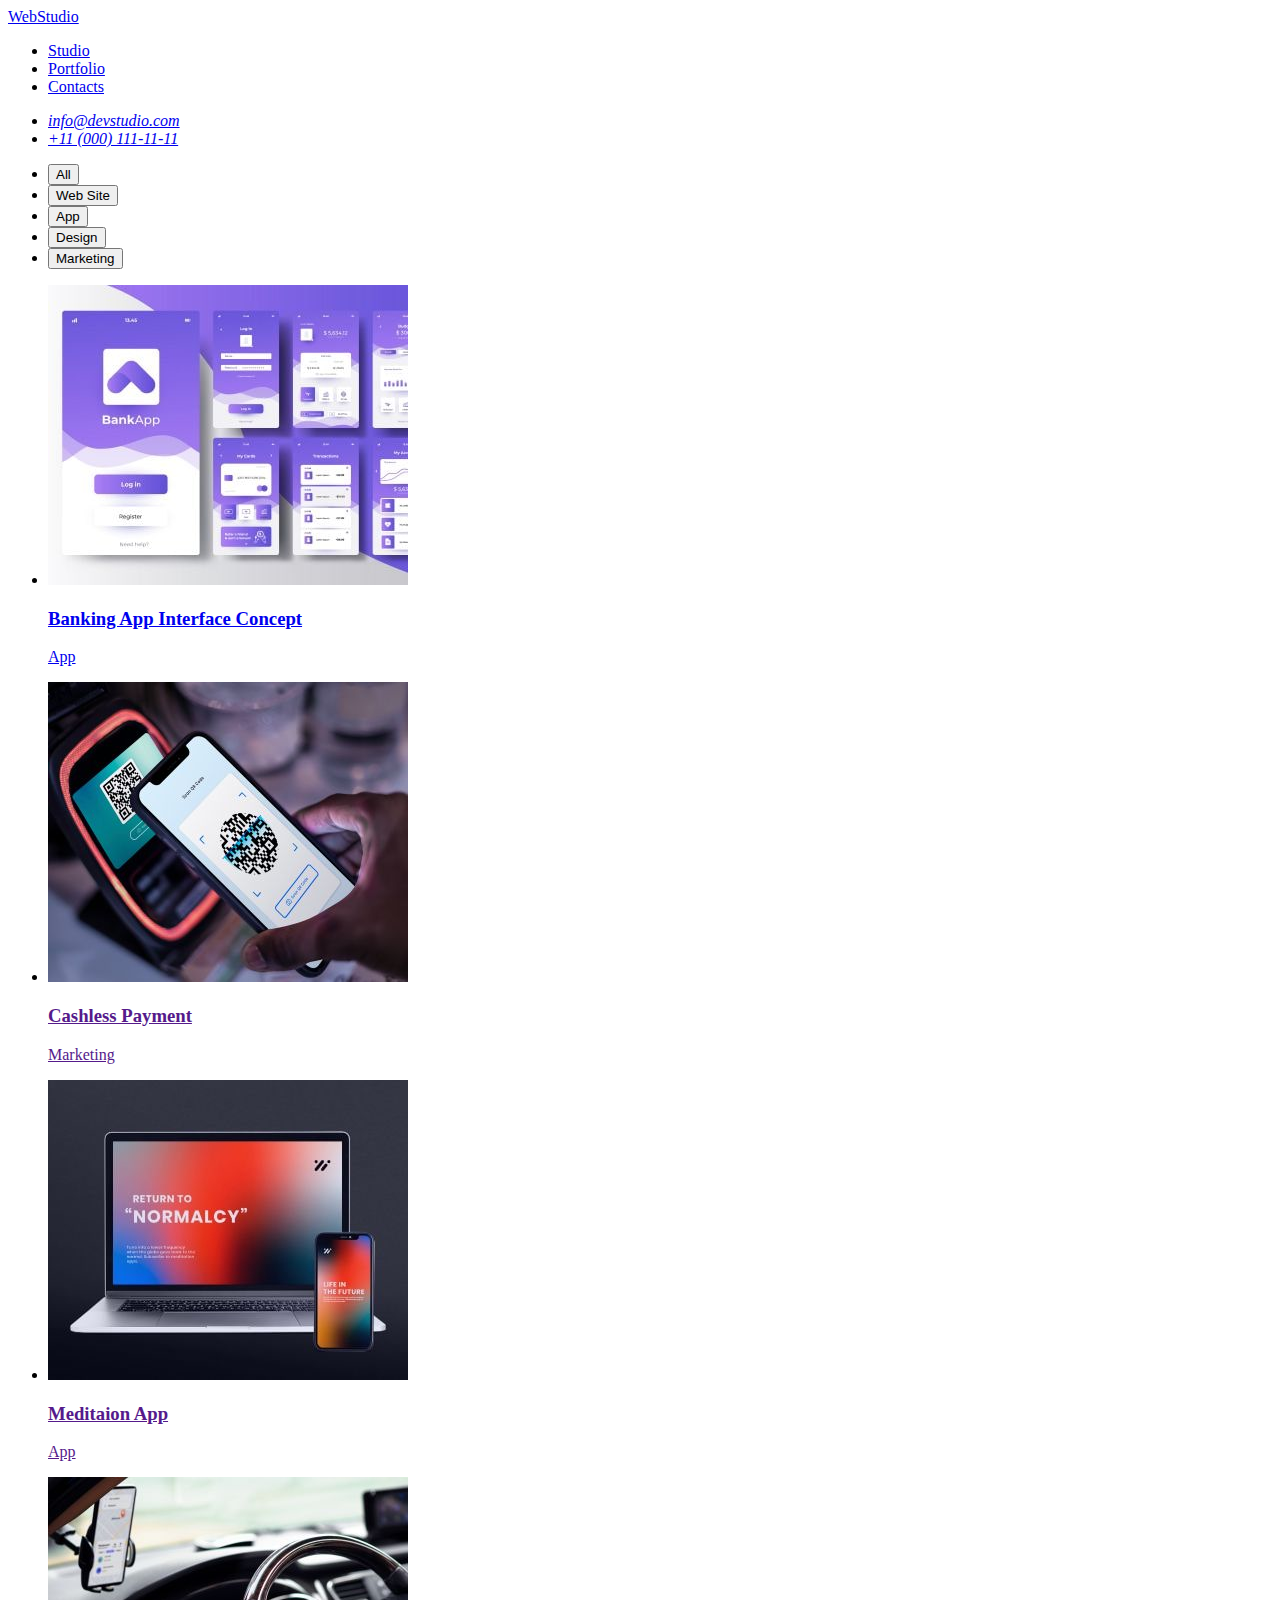
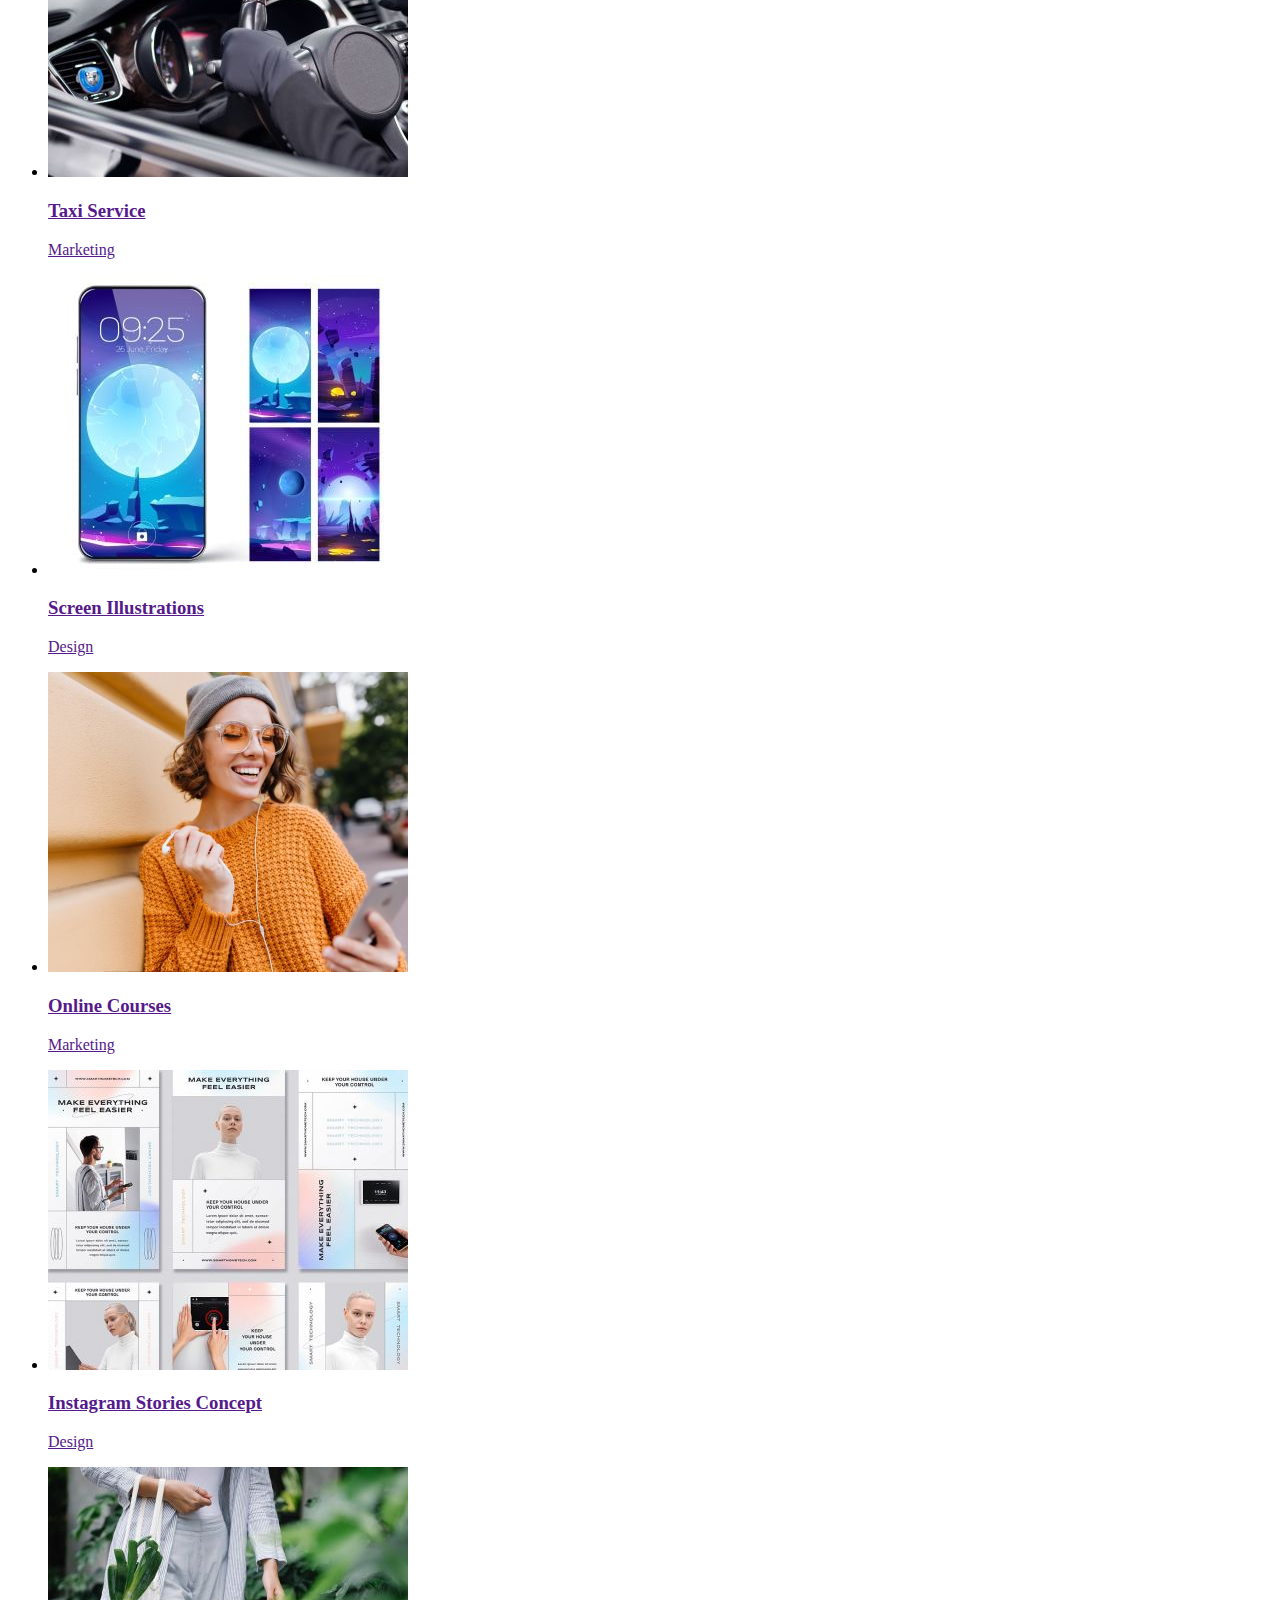
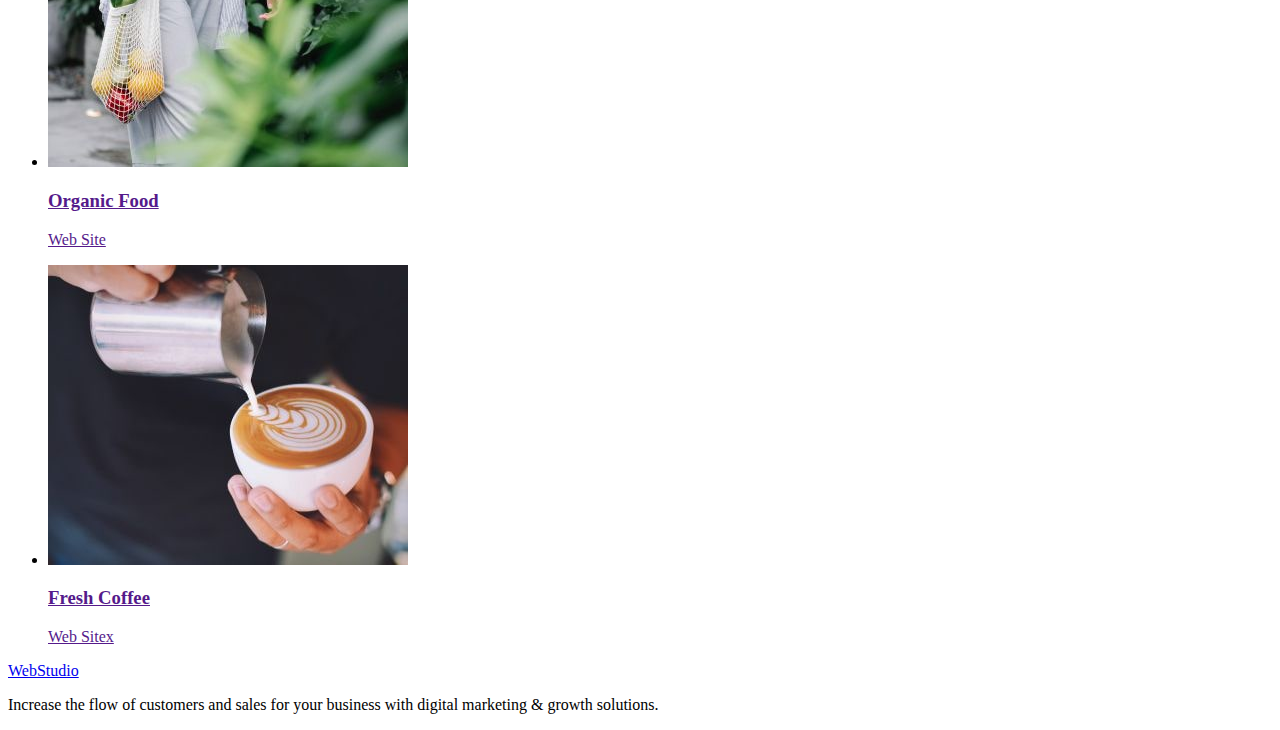
==== portfolio.html @ 6f284af7 "Create portfolio.html" ====
<!DOCTYPE html>
<html lang="en">
  <head>
    <meta charset="UTF-8" />
    <meta http-equiv="X-UA-Compatible" content="IE=edge" />
    <meta name="viewport" content="width=device-width, initial-scale=1.0" />
    <title>Портфоліо</title>
  </head>
  <body>
    <header>
      <nav>
        <a href="./index.html">WebStudio</a>
        <ul>
          <li><a href="./portfolio.html">Studio</a></li>
          <li><a href="./portfolio.html">Portfolio</a></li>
          <li><a href="./portfolio.html">Contacts</a></li>
        </ul>
      </nav>
      <address>
        <ul>
          <li><a href="mailto:info@devstudio.com">info@devstudio.com</a></li>
          <li><a href="tel:+110001111111">+11 (000) 111-11-11</a></li>
        </ul>
      </address>
    </header>
    <main>
      <!-- Filter button Active -->
      <section>
        <h1 hidden>Filter Btn Active</h1>
        <ul>
          <li><button type="button">All</button></li>
          <li><button type="button">Web Site</button></li>
          <li><button type="button">App</button></li>
          <li><button type="button">Design</button></li>
          <li><button type="button">Marketing</button></li>
        </ul>

        <!-- Portfolio project -->

        <ul>
          <h2 hidden>Portfolio project</h2>
          <li>
            <a href="./index.html">
              <img src="./images/banking-app.jpg" alt="bank app" width="360" />
              <h3>Banking App Interface Concept</h3>
              <p>App</p>
            </a>
          </li>
          <li>
            <a href="">
              <img
                src="./images/cashless-payment.jpg"
                alt="cashless-payment"
                width="360"
              />
              <h3>Cashless Payment</h3>
              <p>Marketing</p>
            </a>
          </li>
          <li>
            <a href="">
              <img
                src="./images/meditaion-app.jpg"
                alt="meditaion-app"
                width="360"
              />
              <h3>Meditaion App</h3>
              <p>App</p>
            </a>
          </li>
          <li>
            <a href="">
              <img
                src="./images/taxi-service.jpg"
                alt="taxi-service"
                width="360"
              />
              <h3>Taxi Service</h3>
              <p>Marketing</p>
            </a>
          </li>
          <li>
            <a href="">
              <img
                src="./images/screen-illustrations.jpg"
                alt="screen-illustrations"
                width="360"
              />
              <h3>Screen Illustrations</h3>
              <p>Design</p>
            </a>
          </li>
          <li>
            <a href="">
              <img
                src="./images/online-courses.jpg"
                alt="online-courses"
                width="360"
              />
              <h3>Online Courses</h3>
              <p>Marketing</p>
            </a>
          </li>
          <li>
            <a href="">
              <img
                src="./images/instagram-stories-concept.jpg"
                alt="instagram-stories-concept"
                width="360"
              />
              <h3>Instagram Stories Concept</h3>
              <p>Design</p>
            </a>
          </li>
          <li>
            <a href="">
              <img
                src="./images/organic-foog.jpg"
                alt="organic-foog"
                width="360"
              />
              <h3>Organic Food</h3>
              <p>Web Site</p>
            </a>
          </li>
          <li>
            <a href="">
              <img
                src="./images/fresh-coffee.jpg"
                alt="fresh-coffee"
                width="360"
              />
              <h3>Fresh Coffee</h3>
              <p>Web Sitex</p>
            </a>
          </li>
        </ul>
      </section>
    </main>
    <footer>
      <a href="./index.html">WebStudio</a>
      <p>
        Increase the flow of customers and sales for your business with digital
        marketing & growth solutions.
      </p>
    </footer>
  </body>
</html>
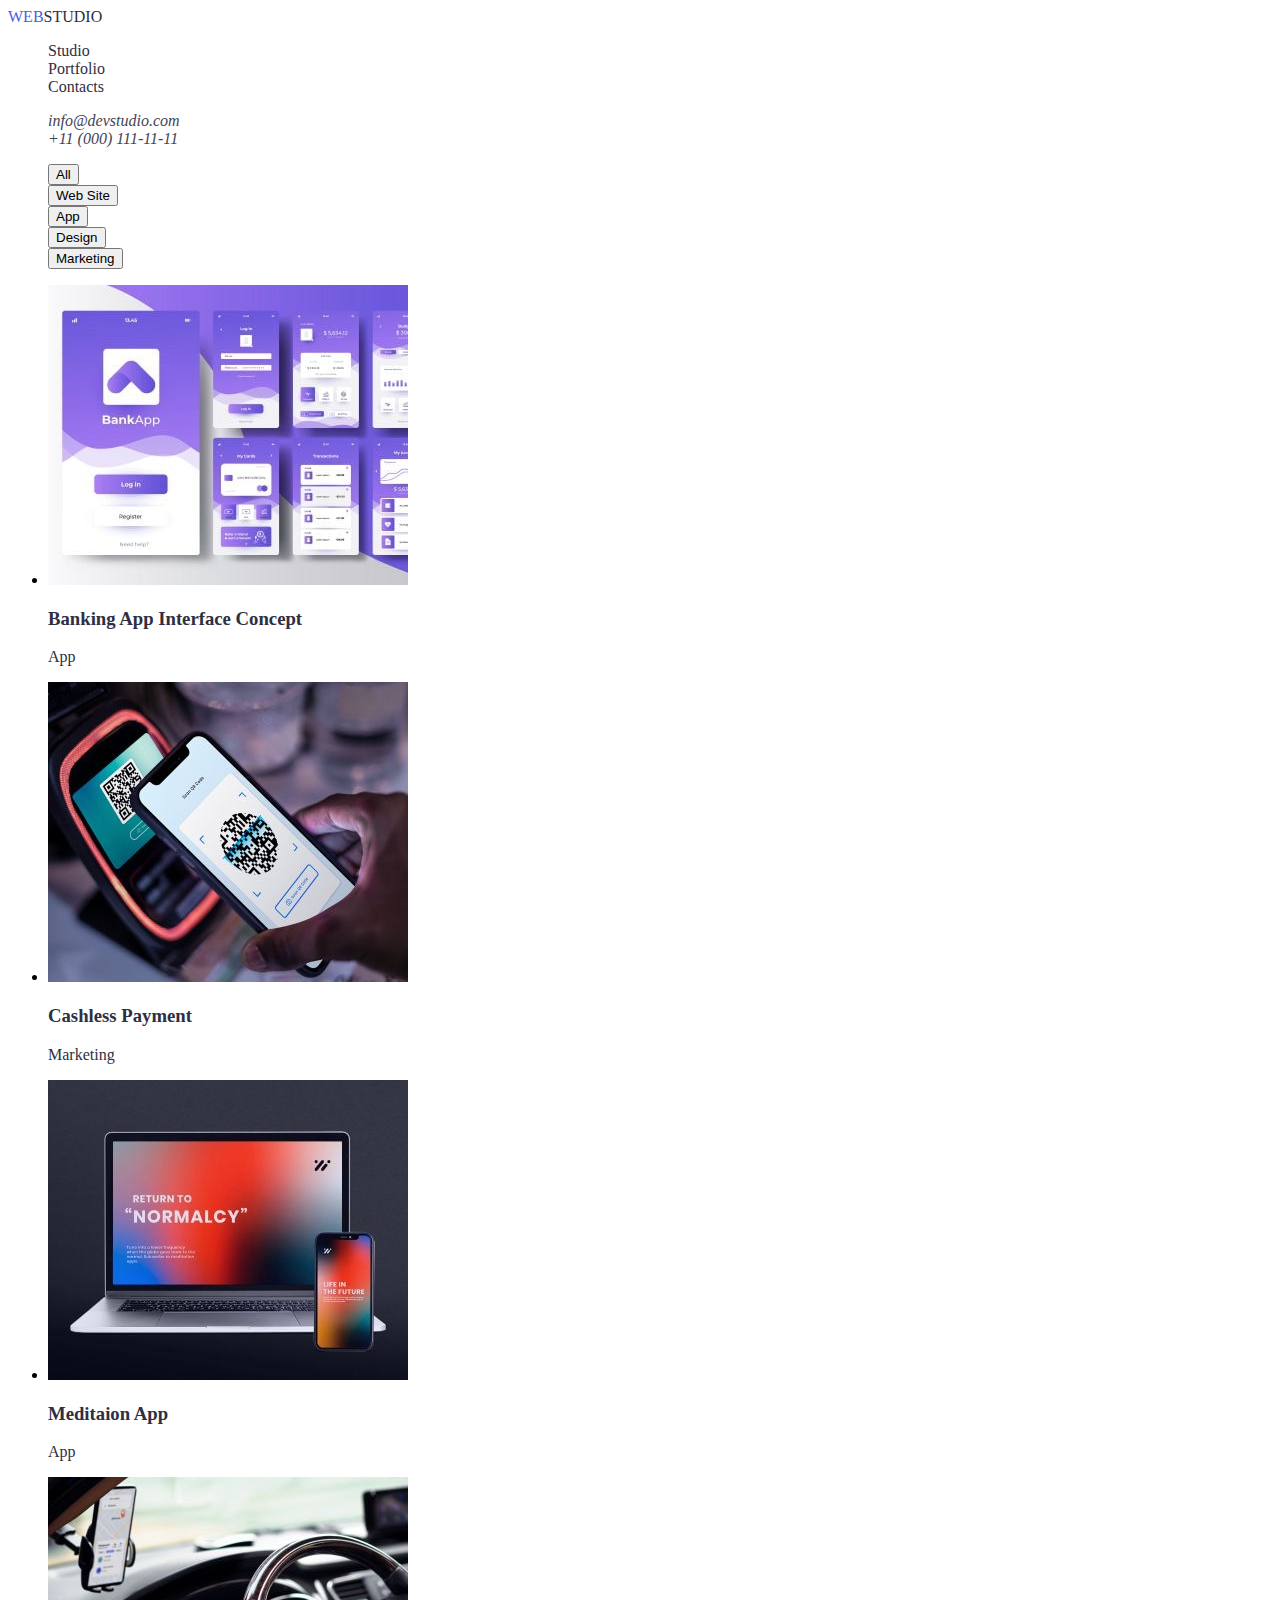
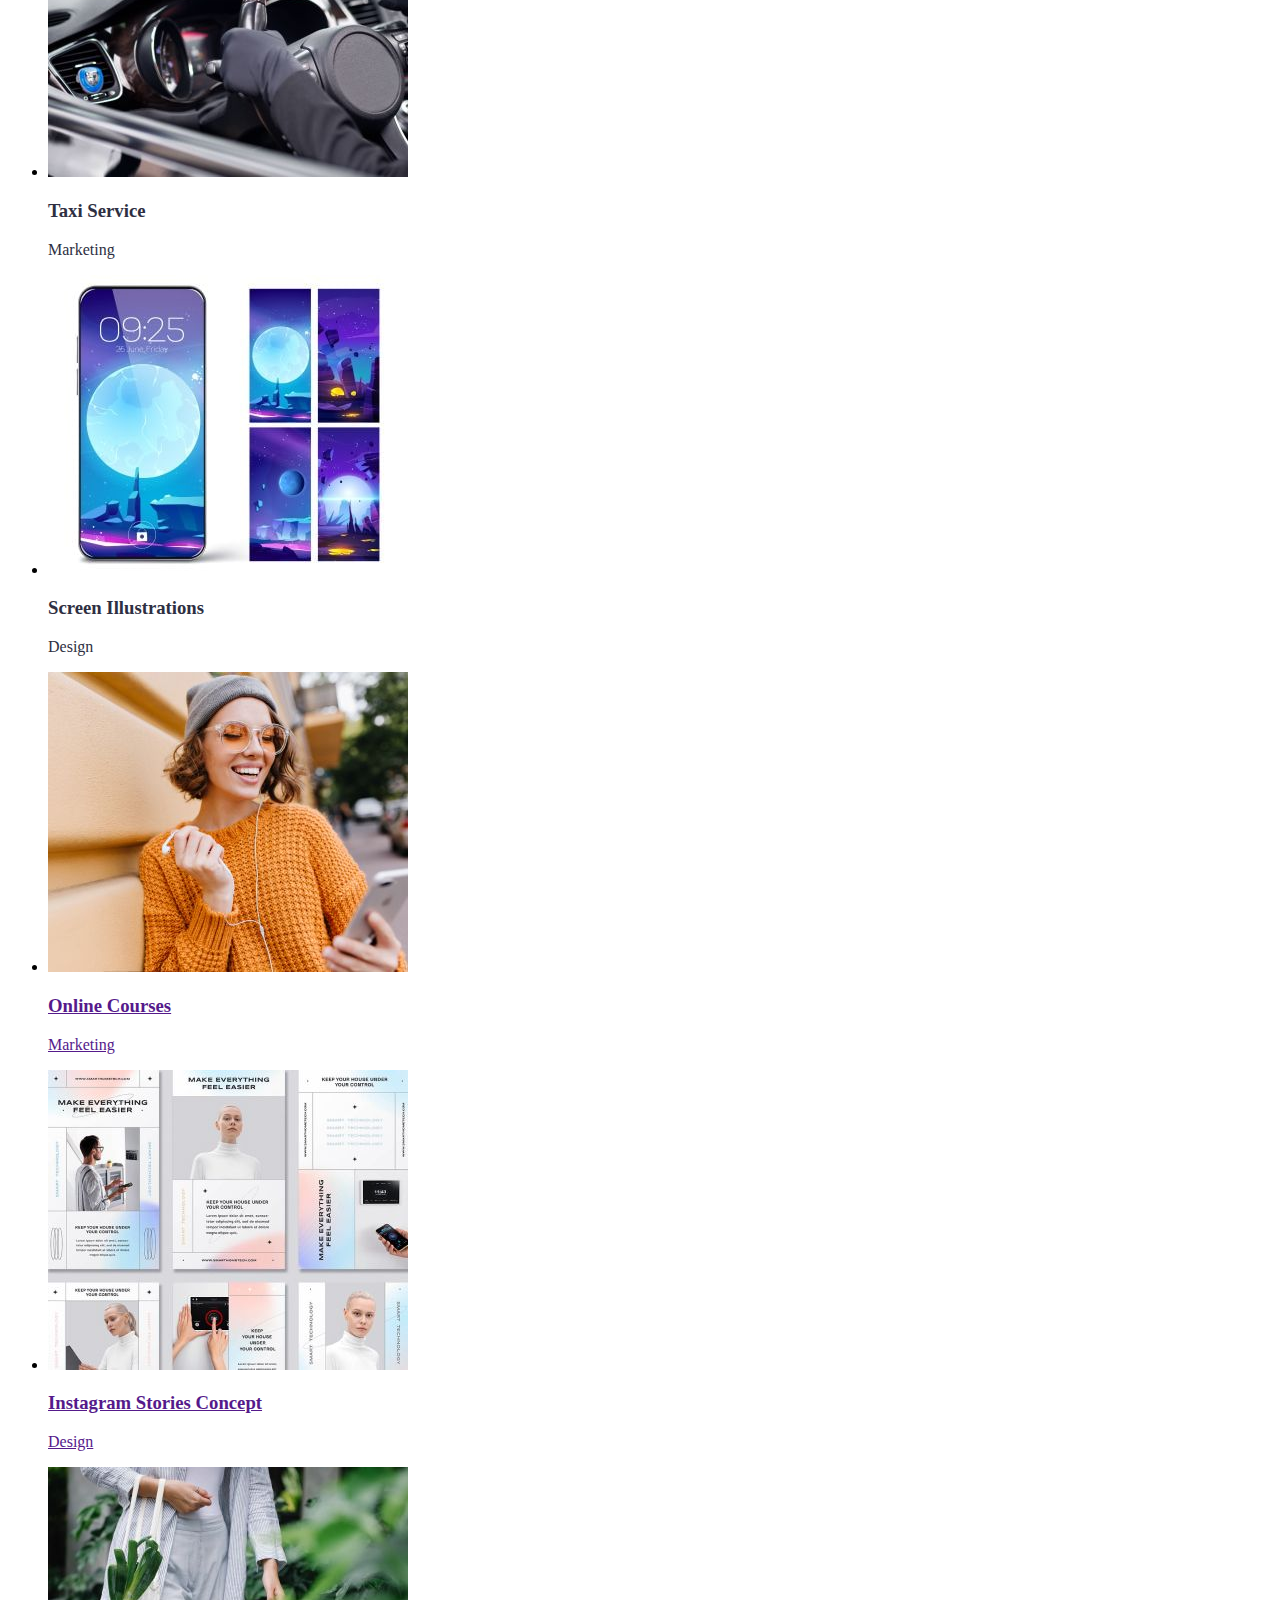
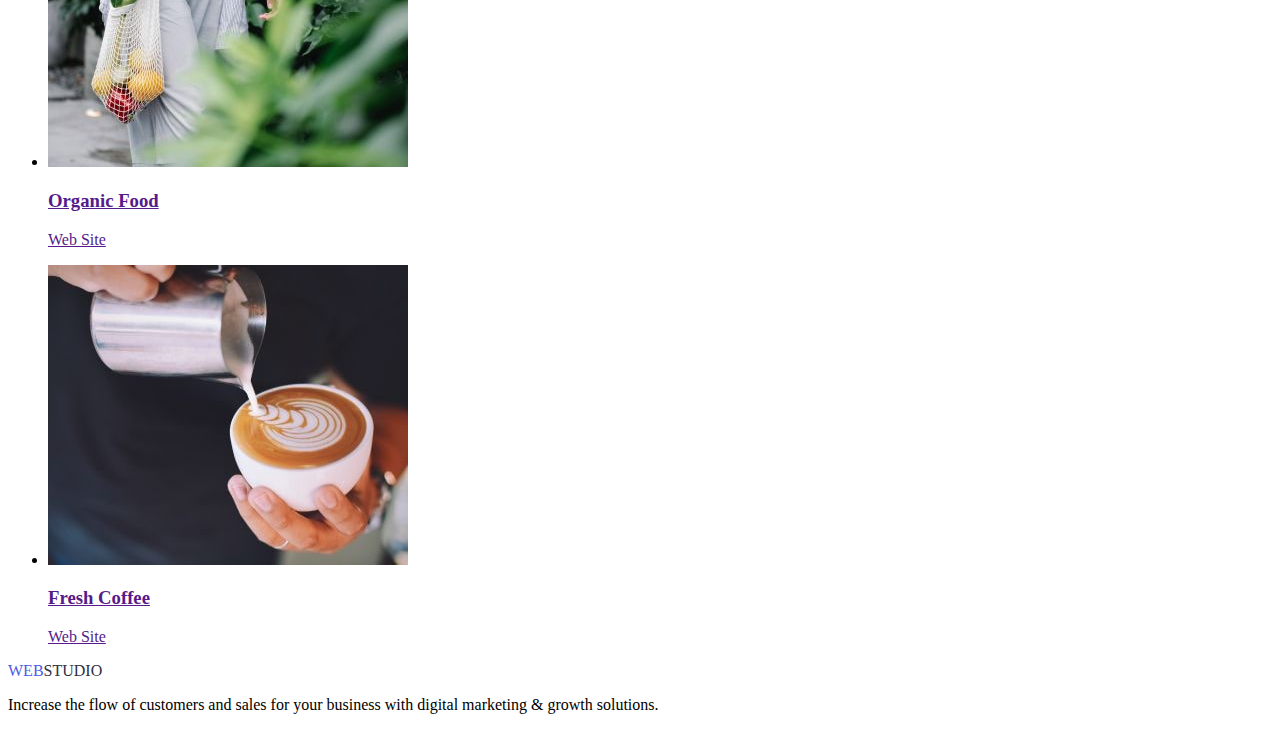
==== commit 5932dd14: "240223" ====
--- a/portfolio.html
+++ b/portfolio.html
@@ -4,22 +4,37 @@
     <meta charset="UTF-8" />
     <meta http-equiv="X-UA-Compatible" content="IE=edge" />
     <meta name="viewport" content="width=device-width, initial-scale=1.0" />
+    <link rel="preconnect" href="https://fonts.googleapis.com" />
+    <link rel="preconnect" href="https://fonts.gstatic.com" crossorigin />
+    <link
+      href="https://fonts.googleapis.com/css2?family=Raleway:wght@400;500;800&family=Roboto:wght@700&display=swap"
+      rel="stylesheet"
+    />
+    <link rel="stylesheet" href="./css/styles.css" />
     <title>Портфоліо</title>
   </head>
   <body>
-    <header>
-      <nav>
-        <a href="./index.html">WebStudio</a>
-        <ul>
-          <li><a href="./portfolio.html">Studio</a></li>
-          <li><a href="./portfolio.html">Portfolio</a></li>
-          <li><a href="./portfolio.html">Contacts</a></li>
+    <header class="page-header">
+      <nav class="nav">
+        <a href="./index.html" class="logo"
+          ><span class="letter">WEB</span>STUDIO</a
+        >
+        <ul class="menu list">
+          <li><a href="./index.html" class="link">Studio</a></li>
+          <li><a href="./portfolio.html" class="link">Portfolio</a></li>
+          <li><a href="./index.html" class="link">Contacts</a></li>
         </ul>
       </nav>
       <address>
-        <ul>
-          <li><a href="mailto:info@devstudio.com">info@devstudio.com</a></li>
-          <li><a href="tel:+110001111111">+11 (000) 111-11-11</a></li>
+        <ul class="address list">
+          <li>
+            <a href="mailto:info@devstudio.com" class="link"
+              >info@devstudio.com</a
+            >
+          </li>
+          <li>
+            <a href="tel:+110001111111" class="link">+11 (000) 111-11-11</a>
+          </li>
         </ul>
       </address>
     </header>
@@ -27,7 +42,7 @@
       <!-- Filter button Active -->
       <section>
         <h1 hidden>Filter Btn Active</h1>
-        <ul>
+        <ul class="list">
           <li><button type="button">All</button></li>
           <li><button type="button">Web Site</button></li>
           <li><button type="button">App</button></li>
@@ -40,14 +55,14 @@
         <ul>
           <h2 hidden>Portfolio project</h2>
           <li>
-            <a href="./index.html">
+            <a href="./index.html" class="link">
               <img src="./images/banking-app.jpg" alt="bank app" width="360" />
               <h3>Banking App Interface Concept</h3>
               <p>App</p>
             </a>
           </li>
           <li>
-            <a href="">
+            <a href="" class="link">
               <img
                 src="./images/cashless-payment.jpg"
                 alt="cashless-payment"
@@ -58,7 +73,7 @@
             </a>
           </li>
           <li>
-            <a href="">
+            <a href="" class="link">
               <img
                 src="./images/meditaion-app.jpg"
                 alt="meditaion-app"
@@ -69,7 +84,7 @@
             </a>
           </li>
           <li>
-            <a href="">
+            <a href="" class="link">
               <img
                 src="./images/taxi-service.jpg"
                 alt="taxi-service"
@@ -80,7 +95,7 @@
             </a>
           </li>
           <li>
-            <a href="">
+            <a href="" class="link">
               <img
                 src="./images/screen-illustrations.jpg"
                 alt="screen-illustrations"
@@ -131,14 +146,16 @@
                 width="360"
               />
               <h3>Fresh Coffee</h3>
-              <p>Web Sitex</p>
+              <p>Web Site</p>
             </a>
           </li>
         </ul>
       </section>
     </main>
     <footer>
-      <a href="./index.html">WebStudio</a>
+      <a href="./index.html" class="logo"
+        ><span class="letter">WEB</span>STUDIO</a
+      >
       <p>
         Increase the flow of customers and sales for your business with digital
         marketing & growth solutions.
--- a/css/styles.css
+++ b/css/styles.css
@@ -0,0 +1,50 @@
+/* основний колір  #434455 */
+/* другорядний колір заголовків h3, меню навігаці, лого #2E2F42 */
+/* колір головного заголовка  #FFFFFF */
+/* основний колір фону #FFFFFF */
+/* колір лого "WEB" #4D5AE5 */
+
+:root {
+--color-primary: #434455;
+--color-secondary:#2E2F42;
+--color-background-primary:#FFFFFF;
+--color-logo-links:#4D5AE5;
+--color-pressed-state:#404BBF;
+}
+
+body {
+    background-color: #ffffff;
+}
+/* Скидування стилей списку */
+.list {
+    list-style: none;
+}
+
+
+/* Колір для посилань */
+.link{
+    color: var(--color-secondary);
+    text-decoration: none;
+}
+.address .link {
+color: var(--color-primary);
+}
+/* Наведення на посилання */
+.link:hover,
+.link:focus {
+    color:var(--color-pressed-state);
+}
+
+/* Колір для лого */
+.letter {
+    color:var(--color-logo-links);
+}
+.logo {
+    color:var(--color-secondary);
+    text-decoration: none;
+}
+
+/* Активний стан 
+.link:active {
+    color: var(--color-pressed-state);;
+}*/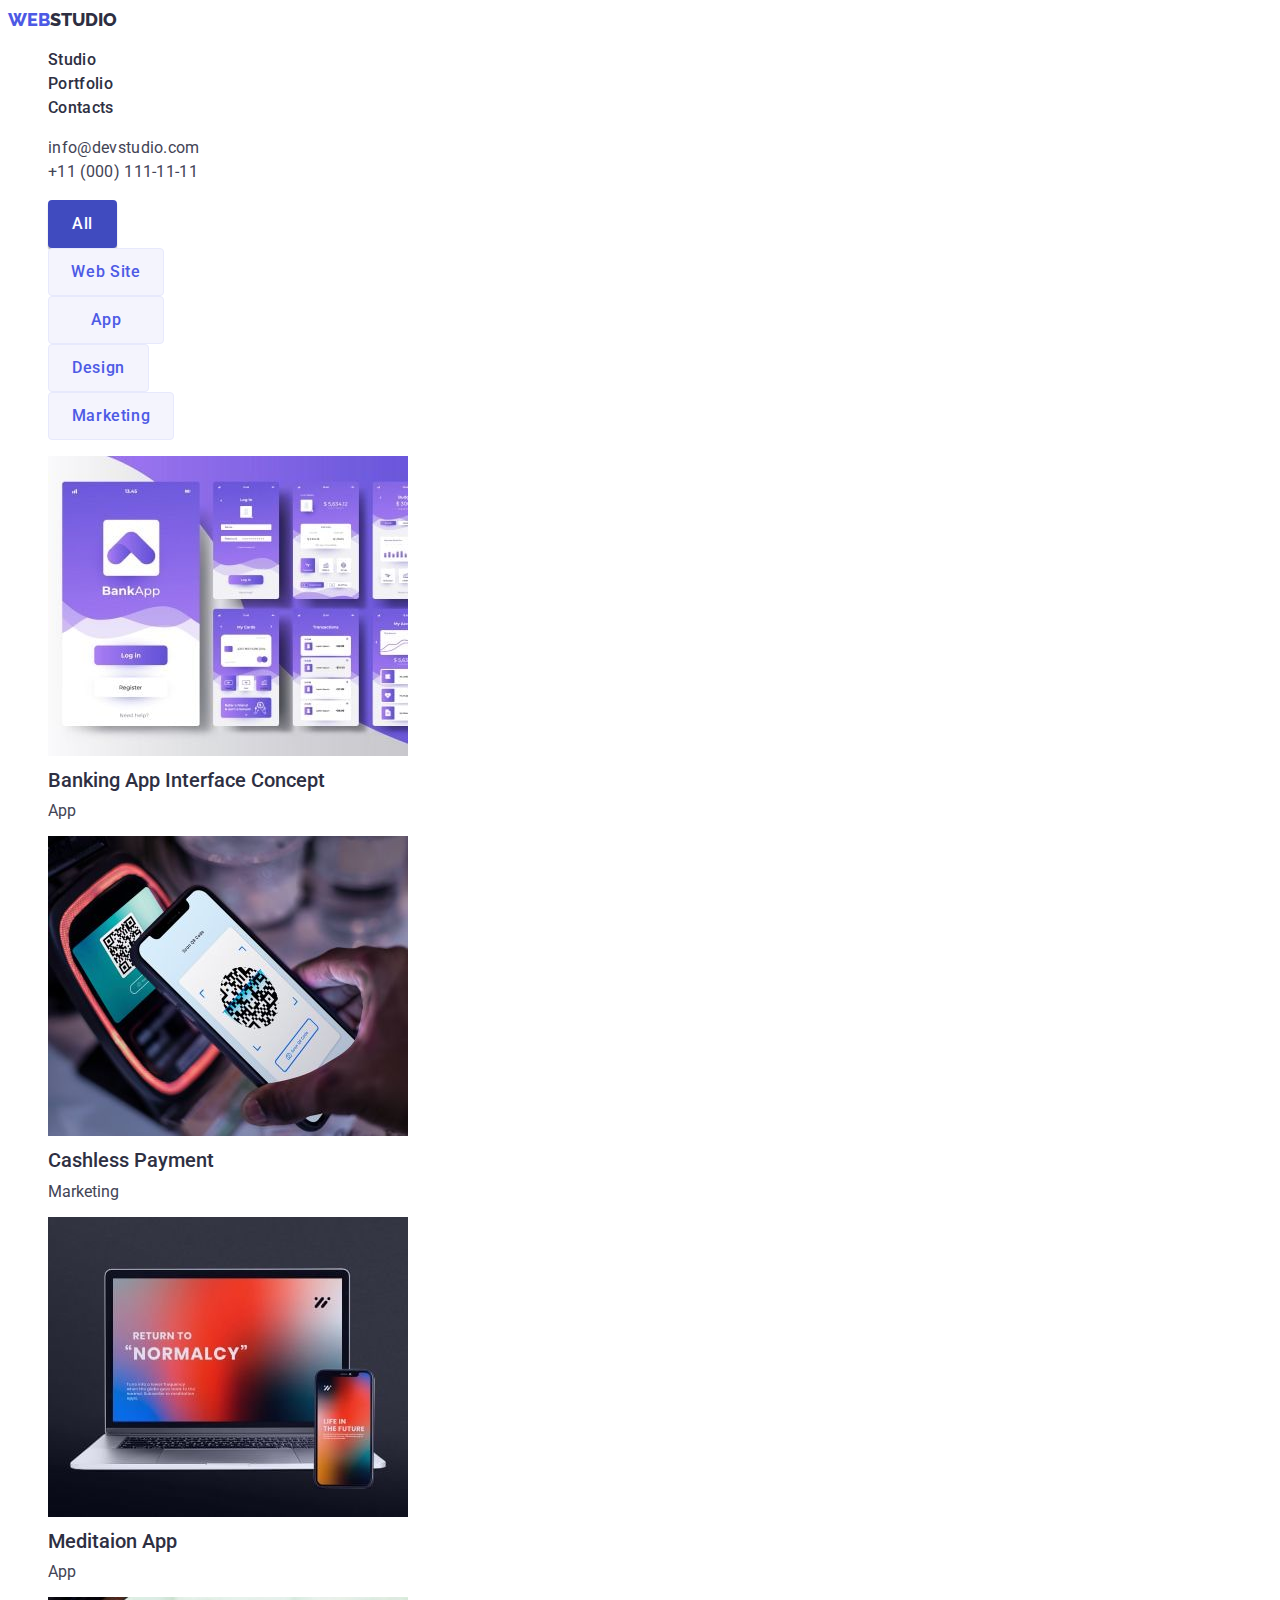
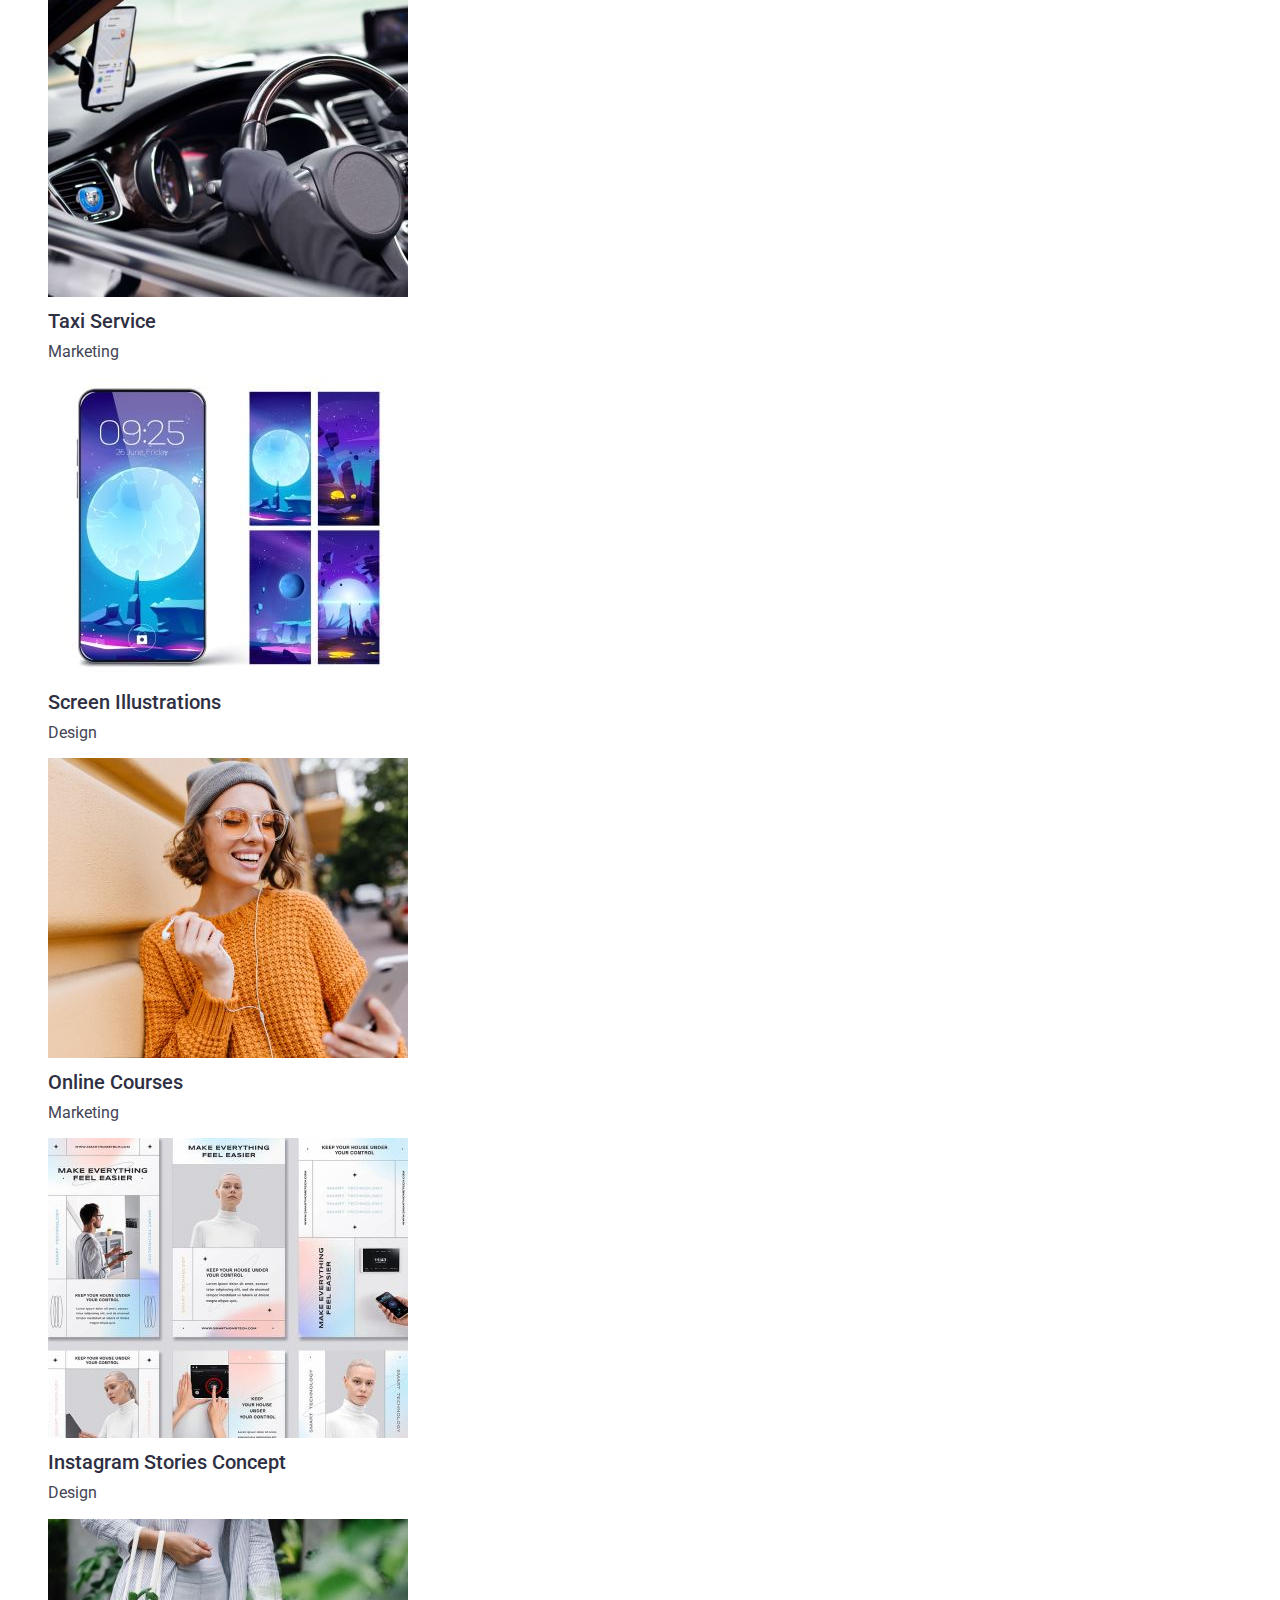
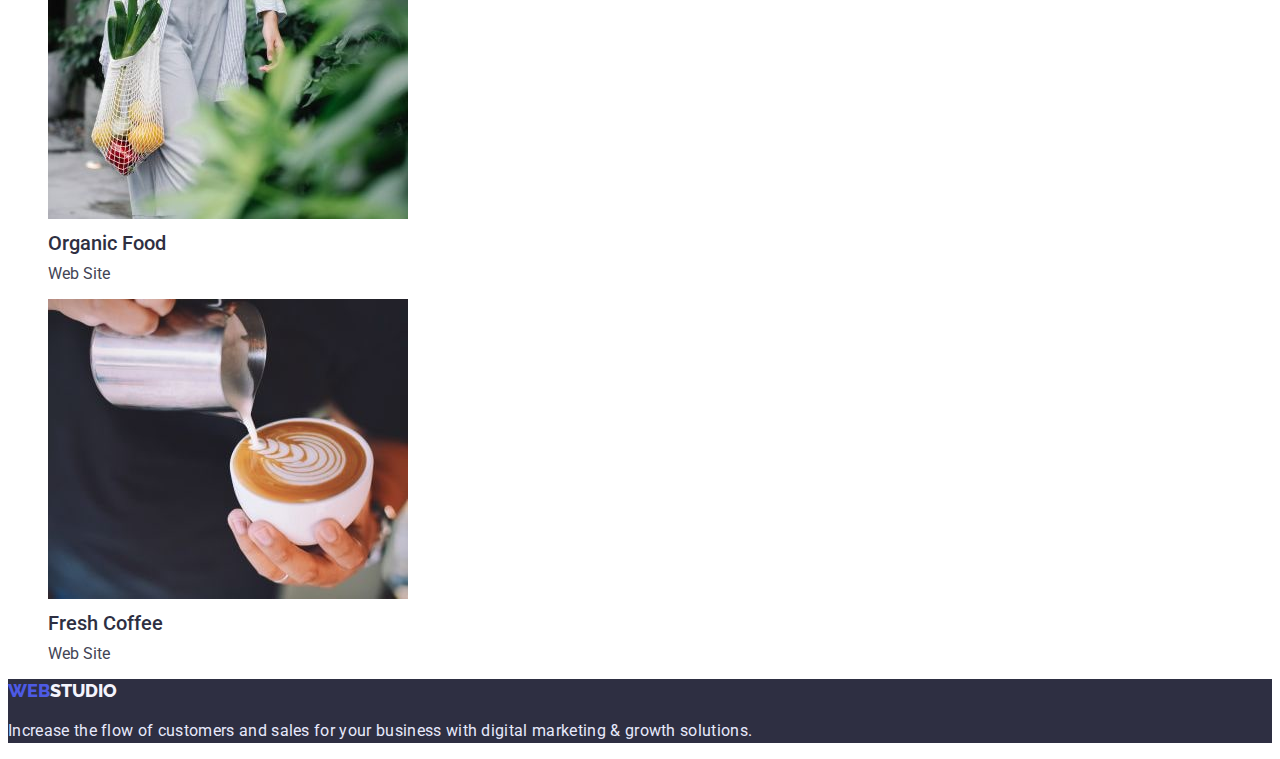
==== commit b9ee47fc: "Finish hw2" ====
--- a/portfolio.html
+++ b/portfolio.html
@@ -7,156 +7,201 @@
     <link rel="preconnect" href="https://fonts.googleapis.com" />
     <link rel="preconnect" href="https://fonts.gstatic.com" crossorigin />
     <link
-      href="https://fonts.googleapis.com/css2?family=Raleway:wght@400;500;800&family=Roboto:wght@700&display=swap"
+      href="https://fonts.googleapis.com/css2?family=Raleway:wght@700;800&family=Roboto:wght@400;500;700;900&display=swap"
       rel="stylesheet"
     />
     <link rel="stylesheet" href="./css/styles.css" />
     <title>Портфоліо</title>
   </head>
+
   <body>
+    <!-- =======================HEADER============================ -->
     <header class="page-header">
       <nav class="nav">
         <a href="./index.html" class="logo"
           ><span class="letter">WEB</span>STUDIO</a
         >
         <ul class="menu list">
-          <li><a href="./index.html" class="link">Studio</a></li>
-          <li><a href="./portfolio.html" class="link">Portfolio</a></li>
-          <li><a href="./index.html" class="link">Contacts</a></li>
+          <li>
+            <a href="./portfolio.html" class="header-link link">Studio</a>
+          </li>
+          <li>
+            <a href="./portfolio.html" class="header-link link">Portfolio</a>
+          </li>
+          <li>
+            <a href="./portfolio.html" class="header-link link">Contacts</a>
+          </li>
         </ul>
       </nav>
       <address>
-        <ul class="address list">
-          <li>
-            <a href="mailto:info@devstudio.com" class="link"
+        <ul class="contacts-list list">
+          <li>
+            <a href="mailto:info@devstudio.com" class="contact-link link"
               >info@devstudio.com</a
             >
           </li>
           <li>
-            <a href="tel:+110001111111" class="link">+11 (000) 111-11-11</a>
+            <a href="tel:+110001111111" class="contact-link link"
+              >+11 (000) 111-11-11</a
+            >
           </li>
         </ul>
       </address>
     </header>
     <main>
-      <!-- Filter button Active -->
-      <section>
+      <!-- ==================Portfolio Filter button ============ -->
+      <section class="project-list">
         <h1 hidden>Filter Btn Active</h1>
-        <ul class="list">
-          <li><button type="button">All</button></li>
-          <li><button type="button">Web Site</button></li>
-          <li><button type="button">App</button></li>
-          <li><button type="button">Design</button></li>
-          <li><button type="button">Marketing</button></li>
+        <ul class="project-filter-btn list">
+          <li>
+            <button type="button" class="project-btn project-btn-all">
+              All
+            </button>
+          </li>
+          <li>
+            <button type="button" class="project-btn project-btn-site">
+              Web Site
+            </button>
+          </li>
+          <li>
+            <button type="button" class="project-btn project-btn-app">
+              App
+            </button>
+          </li>
+          <li>
+            <button type="button" class="project-btn project-btn-design">
+              Design
+            </button>
+          </li>
+          <li>
+            <button type="button" class="project-btn project-btn-marketing">
+              Marketing
+            </button>
+          </li>
         </ul>
 
-        <!-- Portfolio project -->
-
-        <ul>
-          <h2 hidden>Portfolio project</h2>
-          <li>
-            <a href="./index.html" class="link">
-              <img src="./images/banking-app.jpg" alt="bank app" width="360" />
-              <h3>Banking App Interface Concept</h3>
-              <p>App</p>
-            </a>
-          </li>
-          <li>
-            <a href="" class="link">
+        <!--==================== Portfolio project================= -->
+        <h2 hidden>Portfolio</h2>
+        <ul class="portfolio-project-list list">
+          <li>
+            <a href="" class="portfolio-project-img link">
+              <img
+                src="./images/banking-app.jpg"
+                alt="bank app"
+                width="360"
+                height="300"
+              />
+              <h3 class="portfolio-project-title">
+                Banking App Interface Concept
+              </h3>
+              <p class="portfolio-project-subtitle">App</p>
+            </a>
+          </li>
+          <li>
+            <a href="" class="portfolio-project-img link">
               <img
                 src="./images/cashless-payment.jpg"
                 alt="cashless-payment"
                 width="360"
-              />
-              <h3>Cashless Payment</h3>
-              <p>Marketing</p>
-            </a>
-          </li>
-          <li>
-            <a href="" class="link">
+                height="300"
+              />
+              <h3 class="portfolio-project-title">Cashless Payment</h3>
+              <p class="portfolio-project-subtitle">Marketing</p>
+            </a>
+          </li>
+          <li>
+            <a href="" class="portfolio-project-img link">
               <img
                 src="./images/meditaion-app.jpg"
                 alt="meditaion-app"
                 width="360"
-              />
-              <h3>Meditaion App</h3>
-              <p>App</p>
-            </a>
-          </li>
-          <li>
-            <a href="" class="link">
+                height="300"
+              />
+              <h3 class="portfolio-project-title">Meditaion App</h3>
+              <p class="portfolio-project-subtitle">App</p>
+            </a>
+          </li>
+          <li>
+            <a href="" class="portfolio-project-img link">
               <img
                 src="./images/taxi-service.jpg"
                 alt="taxi-service"
                 width="360"
-              />
-              <h3>Taxi Service</h3>
-              <p>Marketing</p>
-            </a>
-          </li>
-          <li>
-            <a href="" class="link">
+                height="300"
+              />
+              <h3 class="portfolio-project-title">Taxi Service</h3>
+              <p class="portfolio-project-subtitle">Marketing</p>
+            </a>
+          </li>
+          <li>
+            <a href="" class="portfolo-project-img link">
               <img
                 src="./images/screen-illustrations.jpg"
                 alt="screen-illustrations"
                 width="360"
-              />
-              <h3>Screen Illustrations</h3>
-              <p>Design</p>
-            </a>
-          </li>
-          <li>
-            <a href="">
+                height="300"
+              />
+              <h3 class="portfolio-project-title">Screen Illustrations</h3>
+              <p class="portfolio-project-subtitle">Design</p>
+            </a>
+          </li>
+          <li>
+            <a href="" class="portfolio-project-img link">
               <img
                 src="./images/online-courses.jpg"
                 alt="online-courses"
                 width="360"
-              />
-              <h3>Online Courses</h3>
-              <p>Marketing</p>
-            </a>
-          </li>
-          <li>
-            <a href="">
+                height="300"
+              />
+              <h3 class="portfolio-project-title">Online Courses</h3>
+              <p class="portfolio-project-subtitle">Marketing</p>
+            </a>
+          </li>
+          <li>
+            <a href="" class="portfolio-project-img link">
               <img
                 src="./images/instagram-stories-concept.jpg"
                 alt="instagram-stories-concept"
                 width="360"
-              />
-              <h3>Instagram Stories Concept</h3>
-              <p>Design</p>
-            </a>
-          </li>
-          <li>
-            <a href="">
+                height="300"
+              />
+              <h3 class="portfolio-project-title">Instagram Stories Concept</h3>
+              <p class="portfolio-project-subtitle">Design</p>
+            </a>
+          </li>
+          <li>
+            <a href="" class="portfolio-project-img link">
               <img
                 src="./images/organic-foog.jpg"
                 alt="organic-foog"
                 width="360"
-              />
-              <h3>Organic Food</h3>
-              <p>Web Site</p>
-            </a>
-          </li>
-          <li>
-            <a href="">
+                height="300"
+              />
+              <h3 class="portfolio-project-title">Organic Food</h3>
+              <p class="portfolio-project-subtitle">Web Site</p>
+            </a>
+          </li>
+          <li>
+            <a href="" class="portfolio-project-img link">
               <img
                 src="./images/fresh-coffee.jpg"
                 alt="fresh-coffee"
                 width="360"
-              />
-              <h3>Fresh Coffee</h3>
-              <p>Web Site</p>
+                height="300"
+              />
+              <h3 class="portfolio-project-title">Fresh Coffee</h3>
+              <p class="portfolio-project-subtitle">Web Site</p>
             </a>
           </li>
         </ul>
       </section>
     </main>
-    <footer>
+    <footer class="footer-page">
       <a href="./index.html" class="logo"
-        ><span class="letter">WEB</span>STUDIO</a
+        ><span class="letter">WEB</span
+        ><span class="logo-letter">STUDIO</span></a
       >
-      <p>
+      <p class="copyright">
         Increase the flow of customers and sales for your business with digital
         marketing & growth solutions.
       </p>
--- a/css/styles.css
+++ b/css/styles.css
@@ -10,26 +10,29 @@
 --color-background-primary:#FFFFFF;
 --color-logo-links:#4D5AE5;
 --color-pressed-state:#404BBF;
+--color-text:#ffffff;
+--color-text-btn:#4D5AE5;
+--color-bgr-btn:#F4F4FD;
+--color-border-btn:#E7E9FC;
 }
 
 body {
-    background-color: #ffffff;
+font-family: 'Roboto', sans-serif;
+font-weight: 400;
+background-color:var(--color-background-primary);
+
 }
 /* Скидування стилей списку */
 .list {
-    list-style: none;
-}
-
-
-/* Колір для посилань */
-.link{
-    color: var(--color-secondary);
-    text-decoration: none;
-}
-.address .link {
-color: var(--color-primary);
-}
-/* Наведення на посилання */
+list-style: none;
+}
+/* Скидування стилей посилань */
+.link {
+text-decoration: none;
+}
+
+/* ===========================HEADER================ */
+
 .link:hover,
 .link:focus {
     color:var(--color-pressed-state);
@@ -40,11 +43,212 @@
     color:var(--color-logo-links);
 }
 .logo {
-    color:var(--color-secondary);
-    text-decoration: none;
-}
-
-/* Активний стан 
-.link:active {
-    color: var(--color-pressed-state);;
-}*/+font-family: 'Raleway', sans-serif;
+font-weight: 800;
+font-size: 18px;
+line-height: 1.33;
+color:var(--color-secondary);
+text-decoration: none;
+}
+
+ .header-link {
+font-weight: 500;
+font-size: 16px;
+line-height: 1.5;
+letter-spacing: 0.02em;
+color: var(--color-secondary);
+ }
+.contact-link {
+font-style: normal;
+font-size: 16px;
+line-height: 1.5;
+letter-spacing: 0.02em;
+color: var(--color-primary)
+}
+/* ===========================/ HEADER /================ */
+
+/* ============================HERO===================== */
+.section-hero {
+background-color:var(--color-secondary);
+}
+.hero-title {
+font-weight: 700;
+font-size: 56px;
+line-height: 1.07;
+letter-spacing: 0.02em;
+color:var(--color-text); 
+}
+.hero-btn {
+font-family: 'Roboto', sans-serif;
+font-weight: 500;
+font-size: 16px;
+line-height: 1.5;
+letter-spacing: 0.04em;
+color: var(--color-text);
+width: 169px;
+height: 56px;
+cursor: pointer;
+background-color: var(--color-logo-links);
+box-shadow: 0px 4px 4px rgba(0, 0, 0, 0.15);
+border-radius: 4px;
+border:none;
+}
+.hero-btn:hover,
+.hero-btn:focus{
+background-color:var(--color-pressed-state);
+}
+/* ============================ / HERO /===================== */
+/* ============================ FEATURES SECTION ============ */
+.features-title {
+font-weight: 500;
+font-size: 20px;
+line-height: 1.2;
+letter-spacing: 0.02em;
+color: var(--color-secondary);
+}
+.features-subtitle {
+font-size: 16px;
+line-height: 1.5;
+letter-spacing: 0.02em;
+color: var(--color-primary);
+}
+/* ============================ /FEATURES SECTION/ ============ */
+
+/* ============================ WORK SECTION ============ */
+.work-title {
+font-weight: 700;
+font-size: 36px;
+line-height: 40px;
+letter-spacing: 0.02em;
+text-transform: capitalize;
+color: var(--color-secondary);
+}
+
+/* ============================ / WORK SECTION / ============ */
+
+/* ============================ TEAM SECTION ============ */
+.team-title {
+font-weight: 700;
+font-size: 36px;
+line-height: 1.11;
+letter-spacing: 0.02em;
+text-transform: capitalize;
+color: var(--color-secondary);
+
+}
+.name-employee-team { 
+font-weight: 500;
+font-size: 20px;
+line-height: 1.2;
+letter-spacing: 0.02em;
+color: var(--color-secondary);
+}
+.professions-team {
+font-size: 16px;
+line-height: 1.5;
+letter-spacing: 0.02em;
+color: var(--color-primary);
+
+}
+
+/* ============================ / TEAM SECTION /  ============ */
+/* ============================ FOOTER  ============ */
+.footer-page {
+
+background-color: var(--color-secondary);
+}
+.copyright {
+font-size: 16px;
+line-height: 1.5;
+letter-spacing: 0.02em;
+color: var(--color-border-btn);
+}
+.logo-letter {
+color: var(--color-bgr-btn);
+}
+/* ============================ /FOOTER/  ============ */
+
+/* ======================= PROGECT PORTFOLIO =================*/
+.project-btn {
+font-family: 'Roboto', sans-serif;
+font-weight: 500;
+font-size: 16px;
+line-height: 1.5;
+border: none;
+letter-spacing: 0.04em;
+border-radius: 4px;
+cursor: pointer;
+
+}
+.project-btn:hover,
+.project-btn:focus {
+background-color: var(--color-pressed-state);
+color: var(--color-text);
+}
+
+.project-btn-all {
+color:var(--color-text);
+width: 69px;
+height: 48px;
+background-color: var(--color-pressed-state);
+box-shadow: 0px 3px 1px rgba(0, 0, 0, 0.1), 0px 2px 1px rgba(0, 0, 0, 0.08), 0px 2px 2px rgba(0, 0, 0, 0.12);
+
+}
+.project-btn-all:hover,
+.project-btn-all:focus {
+background-color: var(--color-logo-links);
+}
+
+.project-btn-site {
+color: var(--color-text-btn);
+width: 116px;
+height: 48px;
+background-color: var(--color-bgr-btn);
+border: 1px solid var(--color-border-btn);
+
+}
+.project-btn-app {
+color:var(--color-text-btn);
+width: 116px;
+height: 48px;
+background-color: var(--color-bgr-btn);
+border: 1px solid var(--color-border-btn);
+
+}
+.project-btn-design {
+color: var(--color-text-btn);
+width: 101px;
+height: 48px;
+background-color: var(--color-bgr-btn);
+border: 1px solid var(--color-border-btn);
+}
+.project-btn-marketing {
+color:var(--color-text-btn);
+width: 126px;
+height: 48px;
+background-color: var(--color-bgr-btn);
+border: 1px solid var(--color-border-btn);
+}
+.portfolio-project-title {
+font-weight: 500;
+font-size: 20px;
+line-height: 1.2px;
+color: var(--color-secondary);
+}
+.portfolio-project-subtitle {
+font-size: 16px;
+line-height: 1.2;
+color: var(--color-primary);
+}
+
+.portfolio-project-title:hover,
+.portfolio-project-title:focus {
+color:var(--color-pressed-state);
+
+}
+.portfolio-project-subtitle:hover,
+.portfolio-project-subtitle:focus {
+color:var(--color-pressed-state); 
+}
+
+/* =======================  /PROGECT PORTFOLIO/ =================*/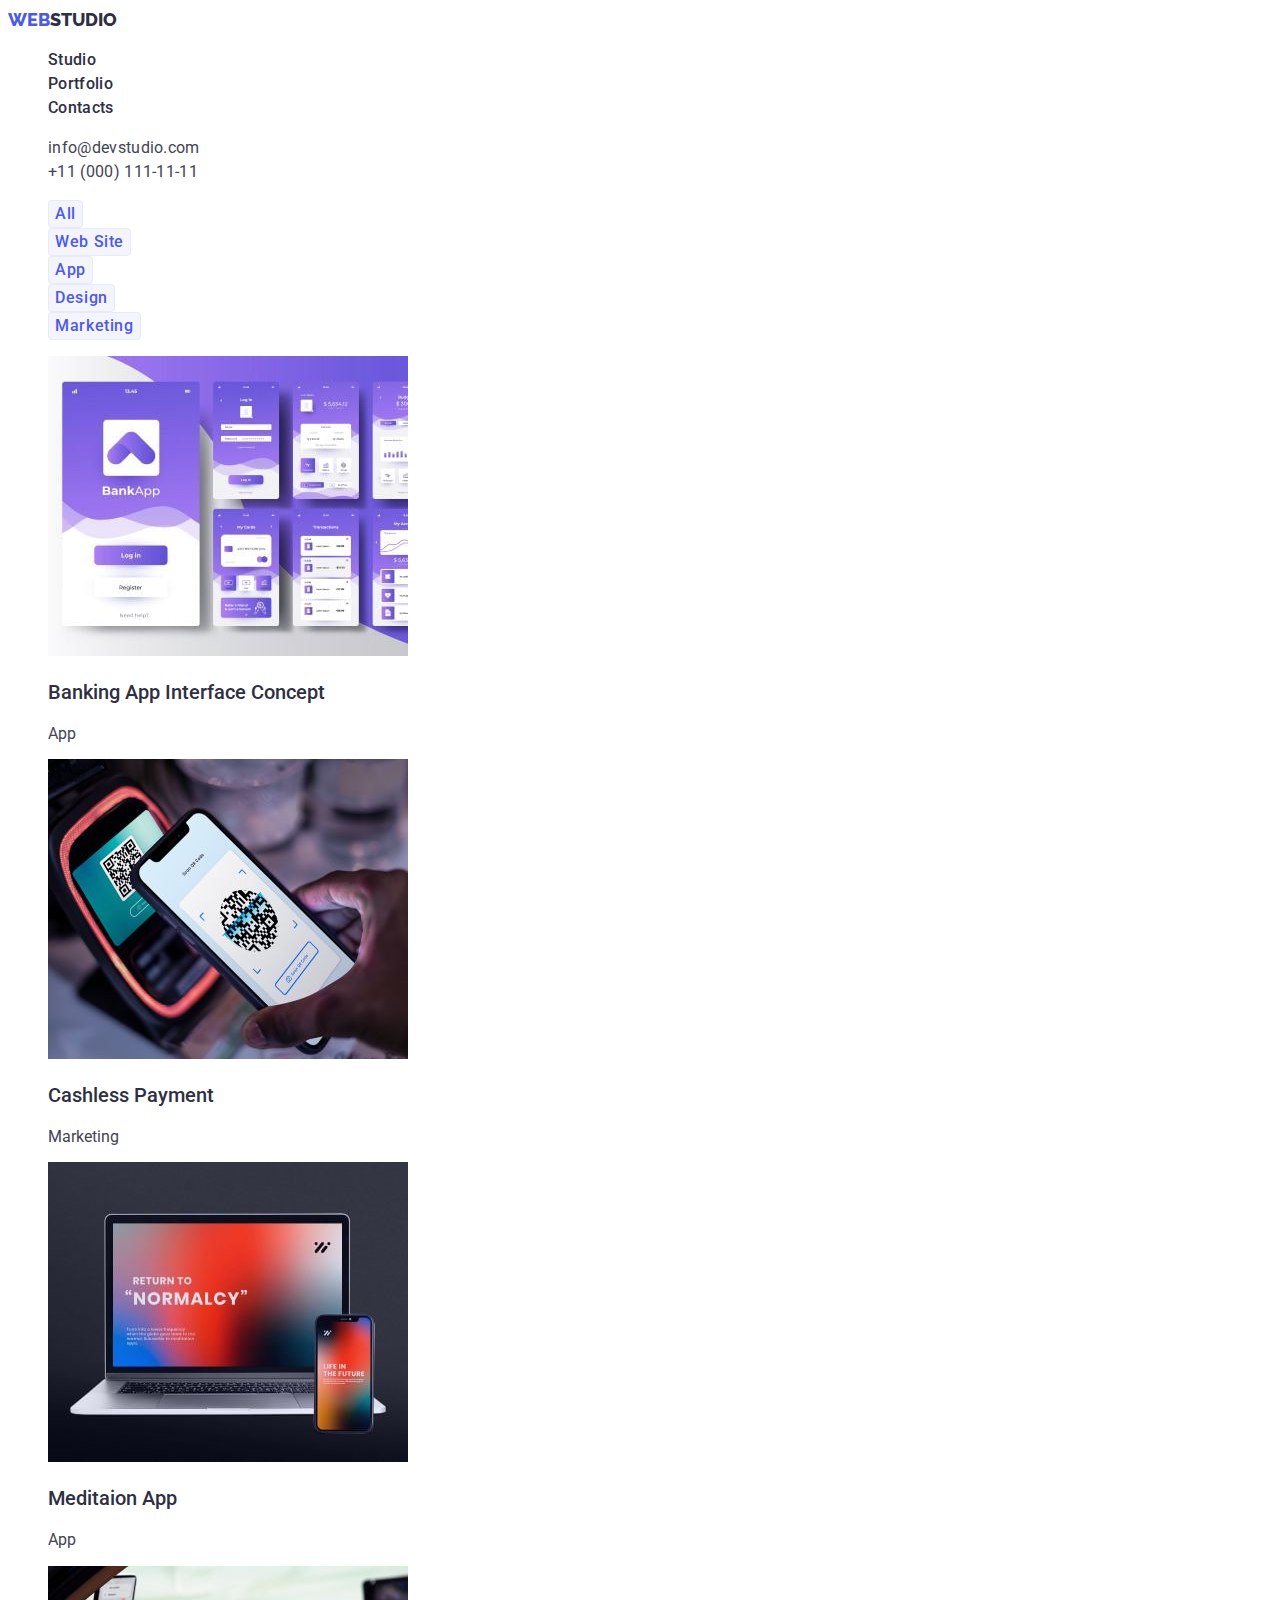
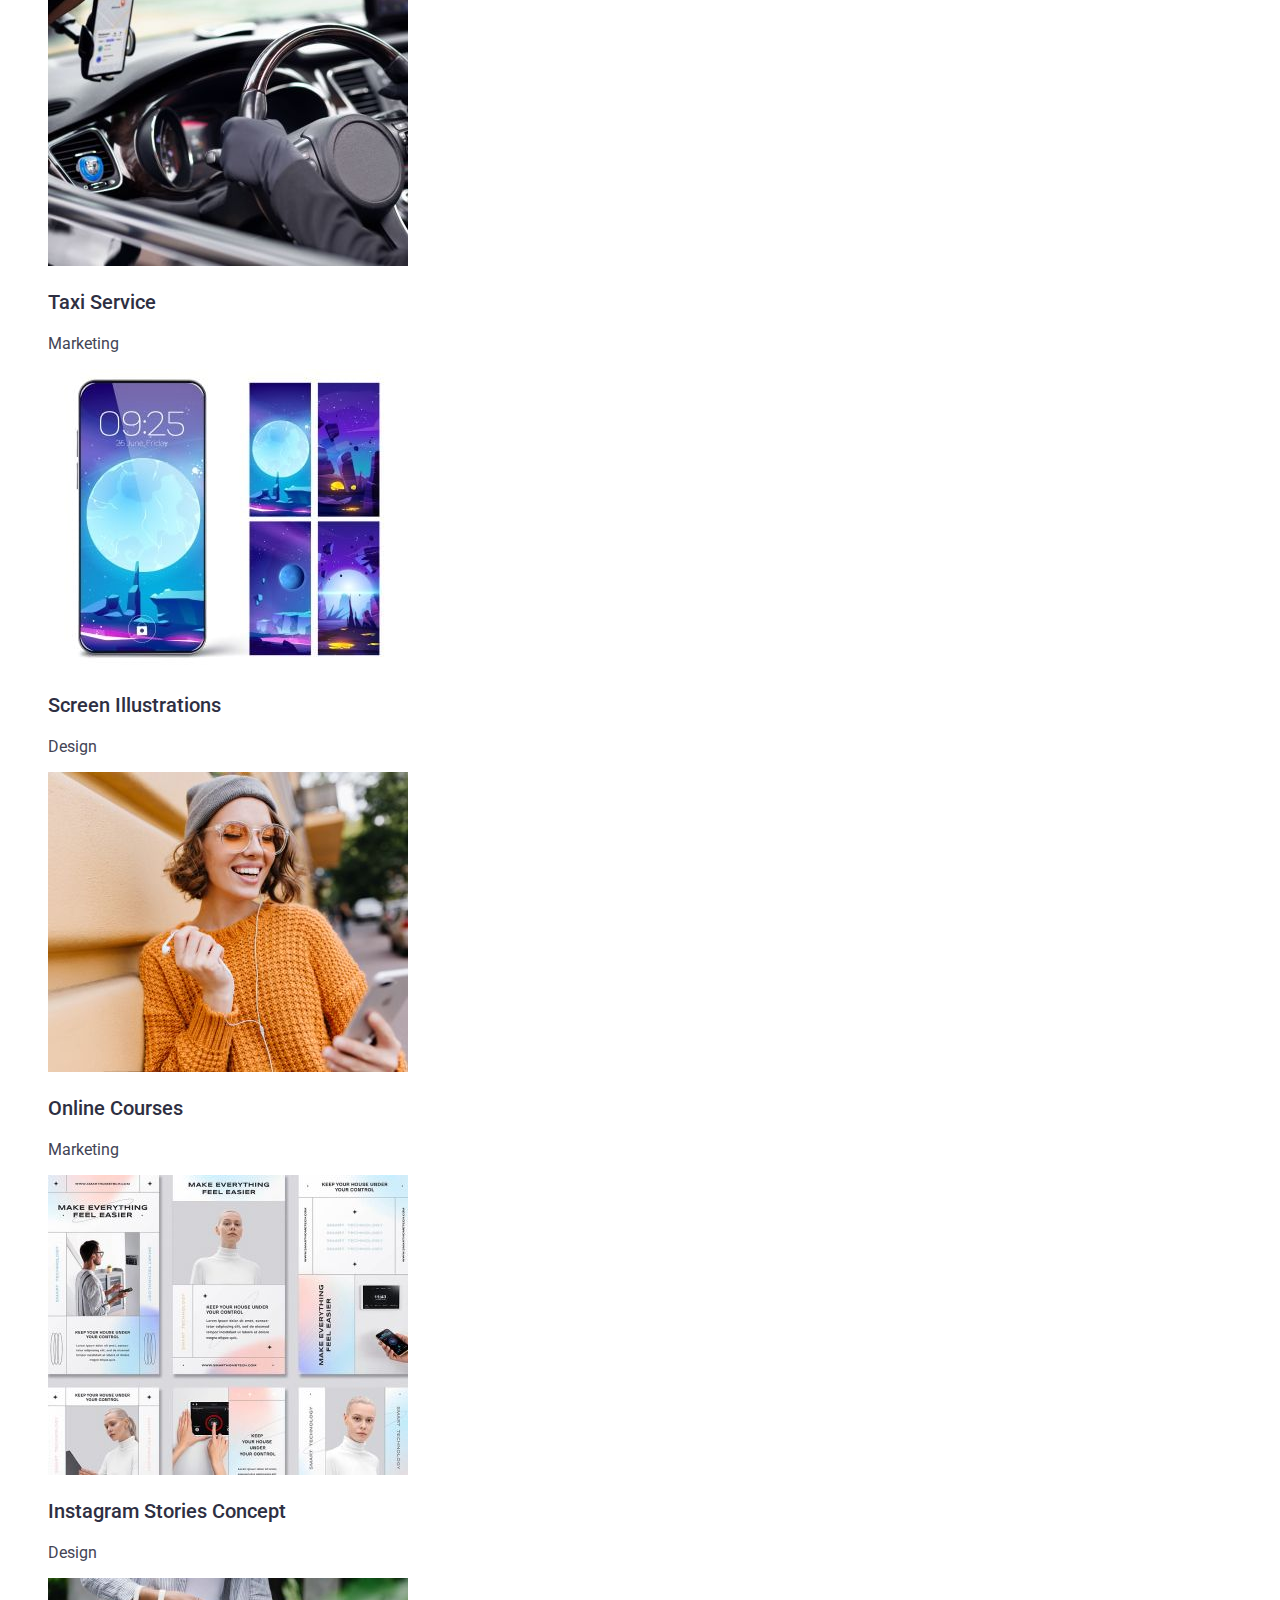
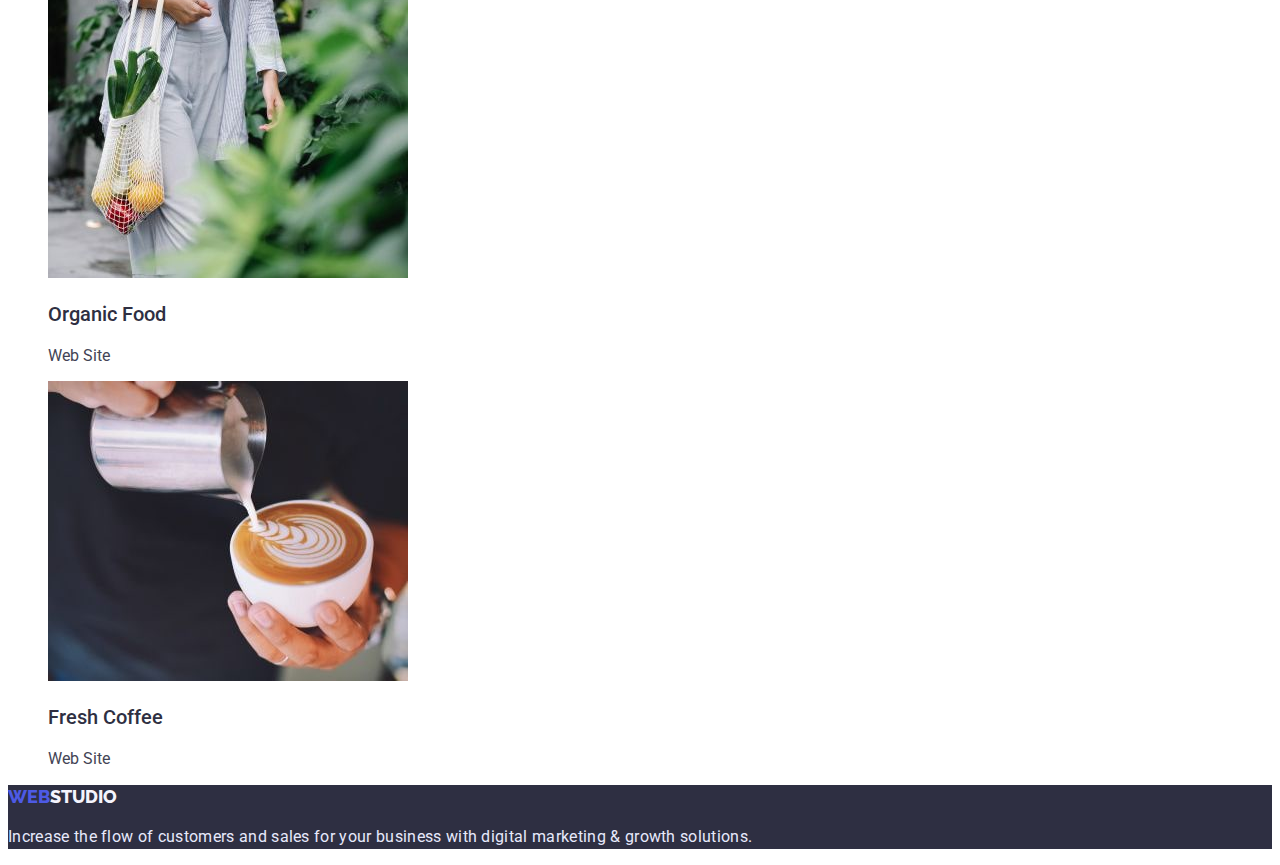
==== commit bb122fef: "Finaly HW2" ====
--- a/portfolio.html
+++ b/portfolio.html
@@ -54,29 +54,19 @@
         <h1 hidden>Filter Btn Active</h1>
         <ul class="project-filter-btn list">
           <li>
-            <button type="button" class="project-btn project-btn-all">
-              All
-            </button>
-          </li>
-          <li>
-            <button type="button" class="project-btn project-btn-site">
-              Web Site
-            </button>
-          </li>
-          <li>
-            <button type="button" class="project-btn project-btn-app">
-              App
-            </button>
-          </li>
-          <li>
-            <button type="button" class="project-btn project-btn-design">
-              Design
-            </button>
-          </li>
-          <li>
-            <button type="button" class="project-btn project-btn-marketing">
-              Marketing
-            </button>
+            <button type="button" class="project-btn">All</button>
+          </li>
+          <li>
+            <button type="button" class="project-btn">Web Site</button>
+          </li>
+          <li>
+            <button type="button" class="project-btn">App</button>
+          </li>
+          <li>
+            <button type="button" class="project-btn">Design</button>
+          </li>
+          <li>
+            <button type="button" class="project-btn">Marketing</button>
           </li>
         </ul>
 
--- a/css/styles.css
+++ b/css/styles.css
@@ -14,13 +14,13 @@
 --color-text-btn:#4D5AE5;
 --color-bgr-btn:#F4F4FD;
 --color-border-btn:#E7E9FC;
+--color-background-secondary:#F4F4FD;
 }
 
 body {
 font-family: 'Roboto', sans-serif;
-font-weight: 400;
 background-color:var(--color-background-primary);
-
+color: var(--color-primary);
 }
 /* Скидування стилей списку */
 .list {
@@ -127,6 +127,9 @@
 /* ============================ / WORK SECTION / ============ */
 
 /* ============================ TEAM SECTION ============ */
+.section-team {
+background-color:var(--color-background-secondary) ;
+}
 .team-title {
 font-weight: 700;
 font-size: 36px;
@@ -150,6 +153,9 @@
 color: var(--color-primary);
 
 }
+.employee-team {
+background-color: var(--color-background-primary);
+}
 
 /* ============================ / TEAM SECTION /  ============ */
 /* ============================ FOOTER  ============ */
@@ -174,11 +180,12 @@
 font-weight: 500;
 font-size: 16px;
 line-height: 1.5;
-border: none;
 letter-spacing: 0.04em;
 border-radius: 4px;
+background-color: var(--color-bgr-btn);
+border: 1px solid var(--color-border-btn);
+color: var(--color-text-btn);
 cursor: pointer;
-
 }
 .project-btn:hover,
 .project-btn:focus {
@@ -186,53 +193,10 @@
 color: var(--color-text);
 }
 
-.project-btn-all {
-color:var(--color-text);
-width: 69px;
-height: 48px;
-background-color: var(--color-pressed-state);
-box-shadow: 0px 3px 1px rgba(0, 0, 0, 0.1), 0px 2px 1px rgba(0, 0, 0, 0.08), 0px 2px 2px rgba(0, 0, 0, 0.12);
-
-}
-.project-btn-all:hover,
-.project-btn-all:focus {
-background-color: var(--color-logo-links);
-}
-
-.project-btn-site {
-color: var(--color-text-btn);
-width: 116px;
-height: 48px;
-background-color: var(--color-bgr-btn);
-border: 1px solid var(--color-border-btn);
-
-}
-.project-btn-app {
-color:var(--color-text-btn);
-width: 116px;
-height: 48px;
-background-color: var(--color-bgr-btn);
-border: 1px solid var(--color-border-btn);
-
-}
-.project-btn-design {
-color: var(--color-text-btn);
-width: 101px;
-height: 48px;
-background-color: var(--color-bgr-btn);
-border: 1px solid var(--color-border-btn);
-}
-.project-btn-marketing {
-color:var(--color-text-btn);
-width: 126px;
-height: 48px;
-background-color: var(--color-bgr-btn);
-border: 1px solid var(--color-border-btn);
-}
 .portfolio-project-title {
 font-weight: 500;
 font-size: 20px;
-line-height: 1.2px;
+line-height: 1.2;
 color: var(--color-secondary);
 }
 .portfolio-project-subtitle {
@@ -251,4 +215,4 @@
 color:var(--color-pressed-state); 
 }
 
-/* =======================  /PROGECT PORTFOLIO/ =================*/+/* =====================/PROGECT PORTFOLIO/ =================*/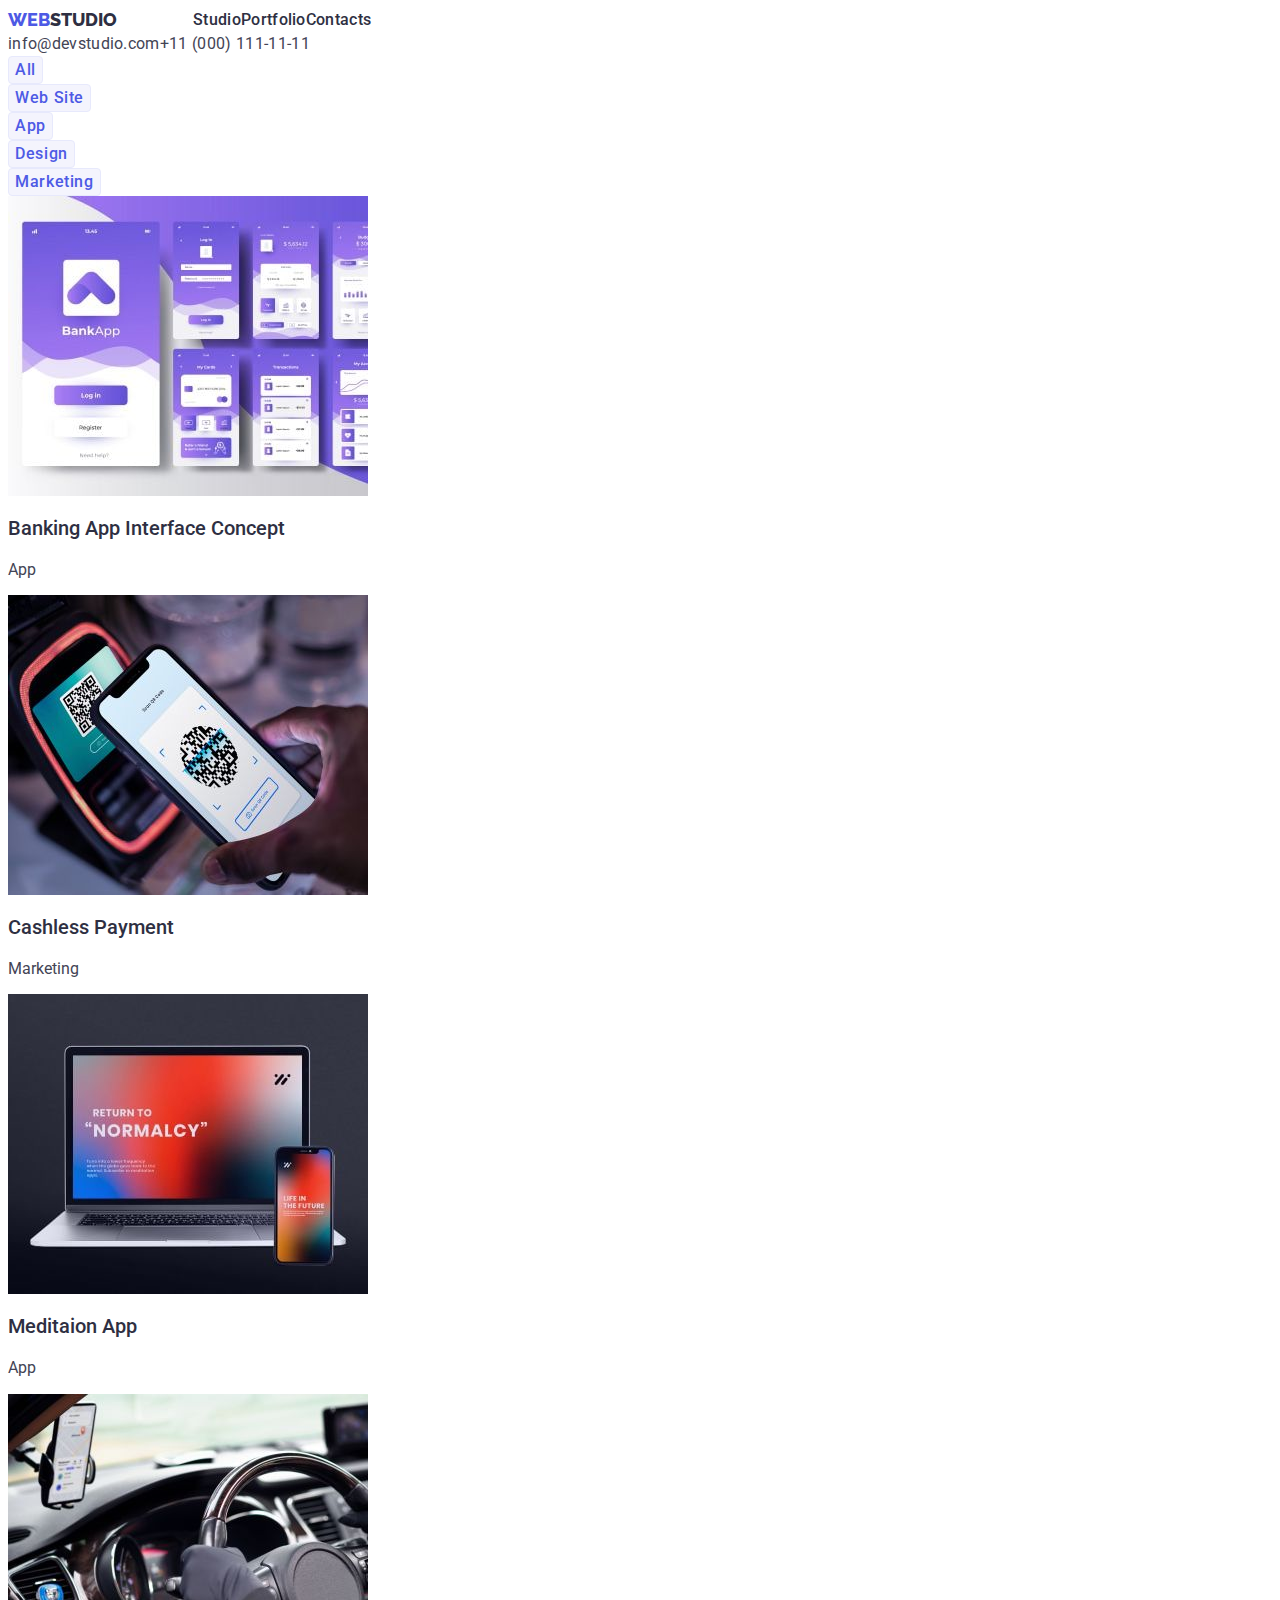
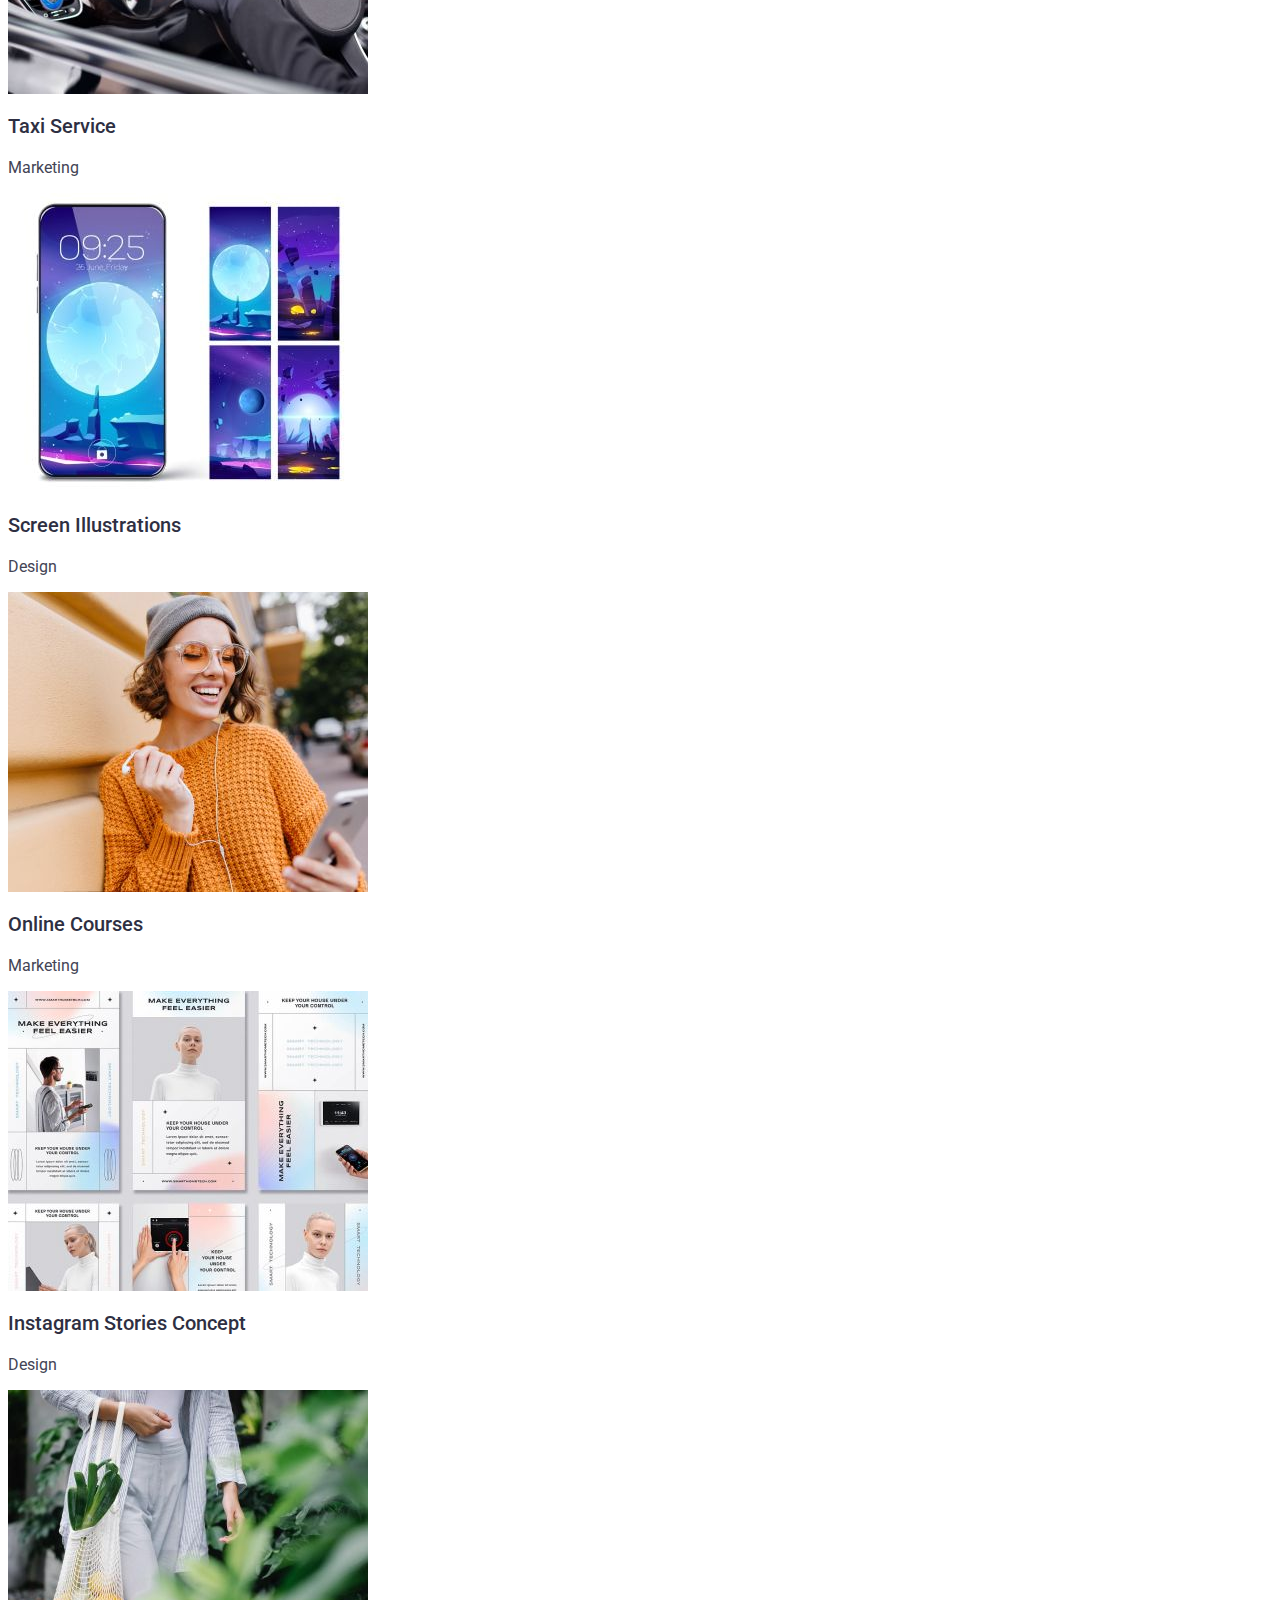
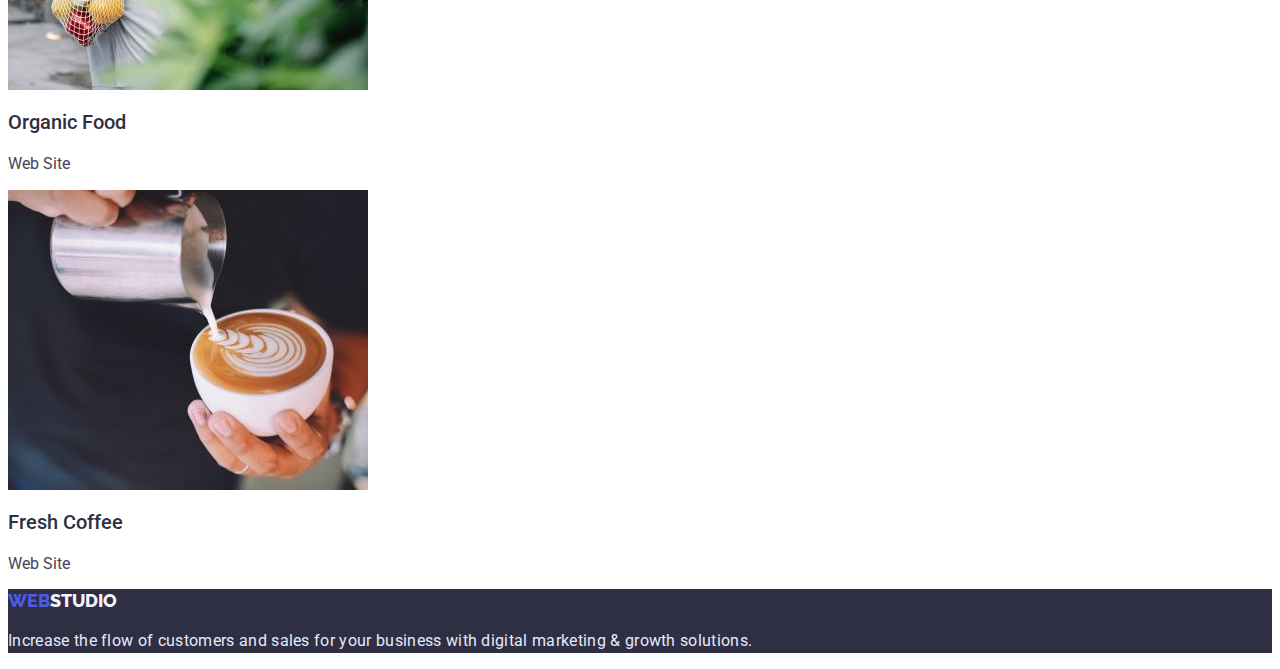
==== commit 9dfb64c9: "060323" ====
--- a/portfolio.html
+++ b/portfolio.html
@@ -9,6 +9,13 @@
     <link
       href="https://fonts.googleapis.com/css2?family=Raleway:wght@700;800&family=Roboto:wght@400;500;700;900&display=swap"
       rel="stylesheet"
+    />
+    <link
+      rel="stylesheet"
+      href="https://cdnjs.cloudflare.com/ajax/libs/modern-normalize/1.1.0/modern-normalize.min.css"
+      integrity="sha512-wpPYUAdjBVSE4KJnH1VR1HeZfpl1ub8YT/NKx4PuQ5NmX2tKuGu6U/JRp5y+Y8XG2tV+wKQpNHVUX03MfMFn9Q=="
+      crossorigin="anonymous"
+      referrerpolicy="no-referrer"
     />
     <link rel="stylesheet" href="./css/styles.css" />
     <title>Портфоліо</title>
--- a/css/styles.css
+++ b/css/styles.css
@@ -22,6 +22,16 @@
 background-color:var(--color-background-primary);
 color: var(--color-primary);
 }
+ul{
+margin-top: 0;
+margin-bottom: 0;
+padding-left: 0;
+}
+img {
+    display: block;
+}
+   
+
 /* Скидування стилей списку */
 .list {
 list-style: none;
@@ -29,6 +39,14 @@
 /* Скидування стилей посилань */
 .link {
 text-decoration: none;
+}
+
+.container {
+    width: 1158px;
+    margin-left: auto;
+    margin-right: auto;
+    padding-left: 15px;
+    padding-right: 15px;
 }
 
 /* ===========================HEADER================ */
@@ -64,6 +82,25 @@
 line-height: 1.5;
 letter-spacing: 0.02em;
 color: var(--color-primary)
+}
+.header-container {
+    display:flex;
+    align-items: center;
+}
+.nav {
+    display: flex;
+    align-items: center;
+}
+.contacts-list {
+    display: flex;
+    align-items: center;
+}
+.menu {
+    display: flex;
+    align-items: center;
+}
+.logo {
+    margin-right: 76px;
 }
 /* ===========================/ HEADER /================ */
 
